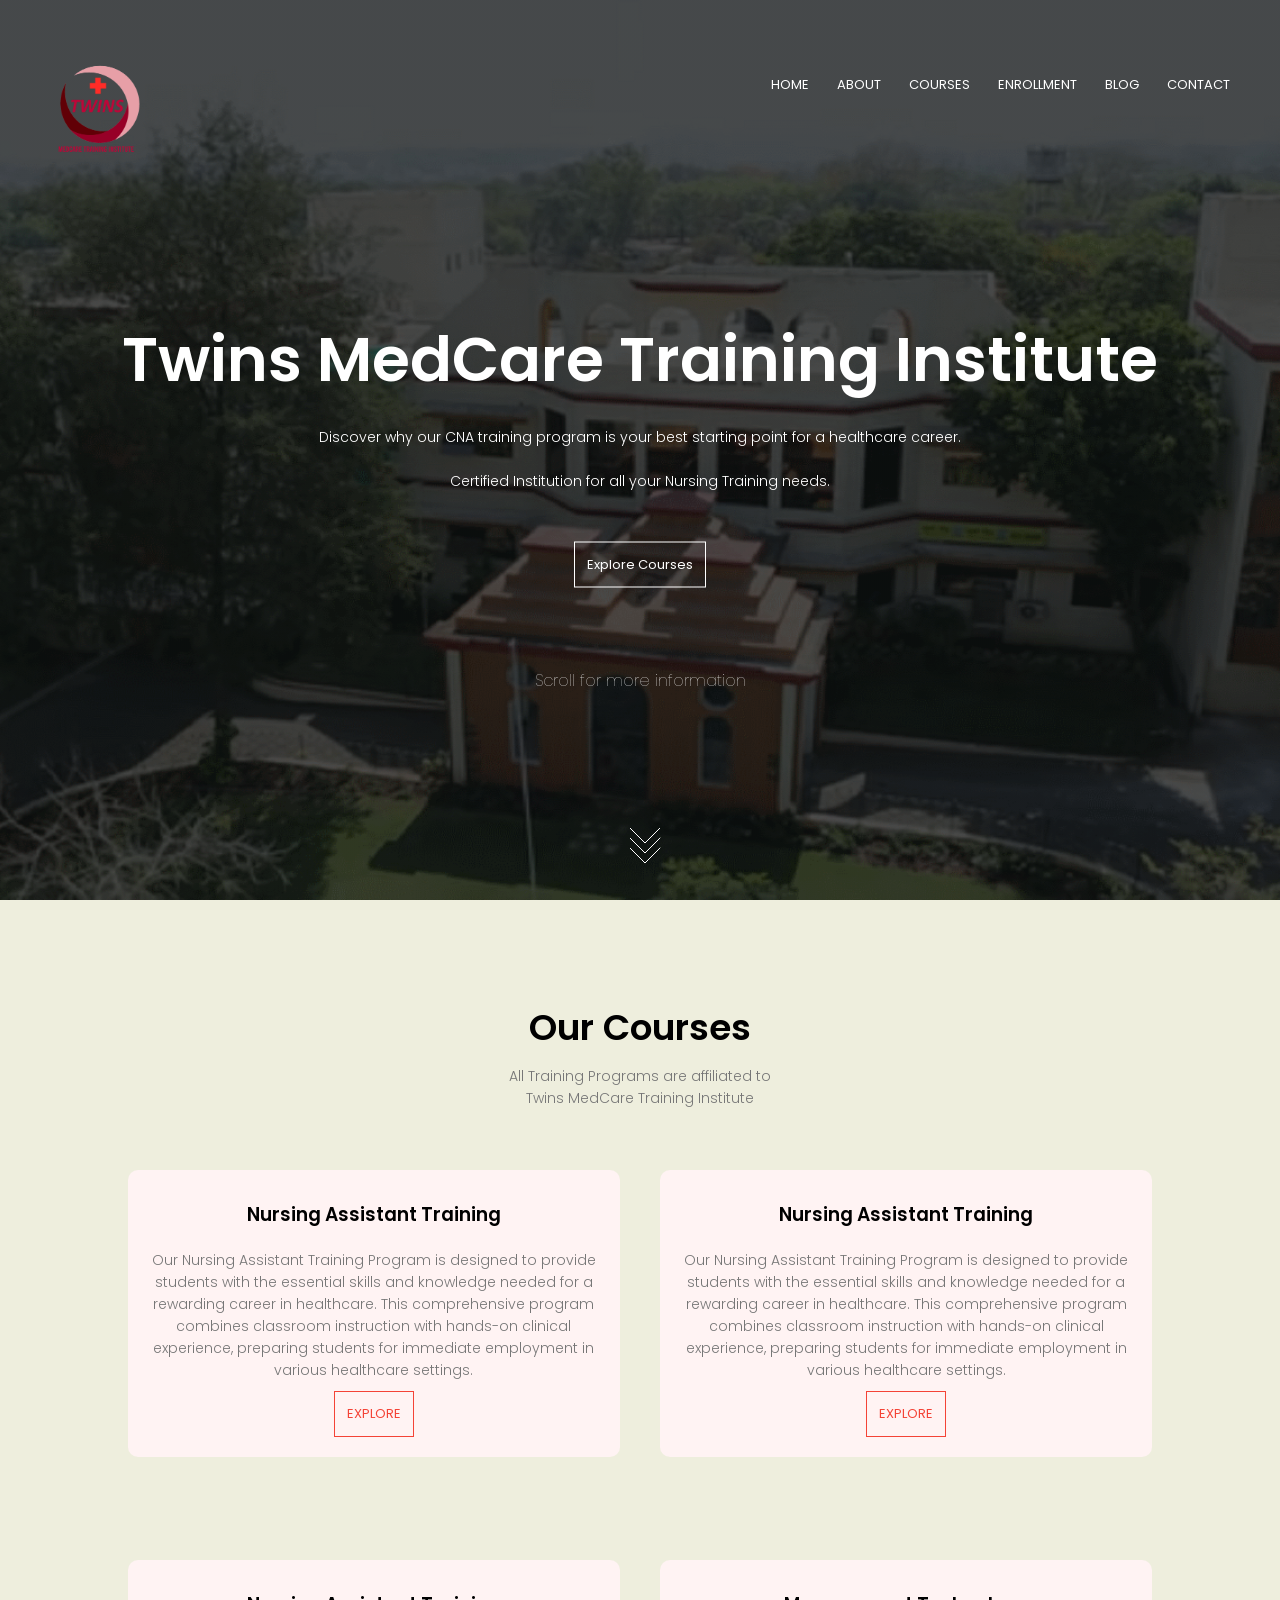
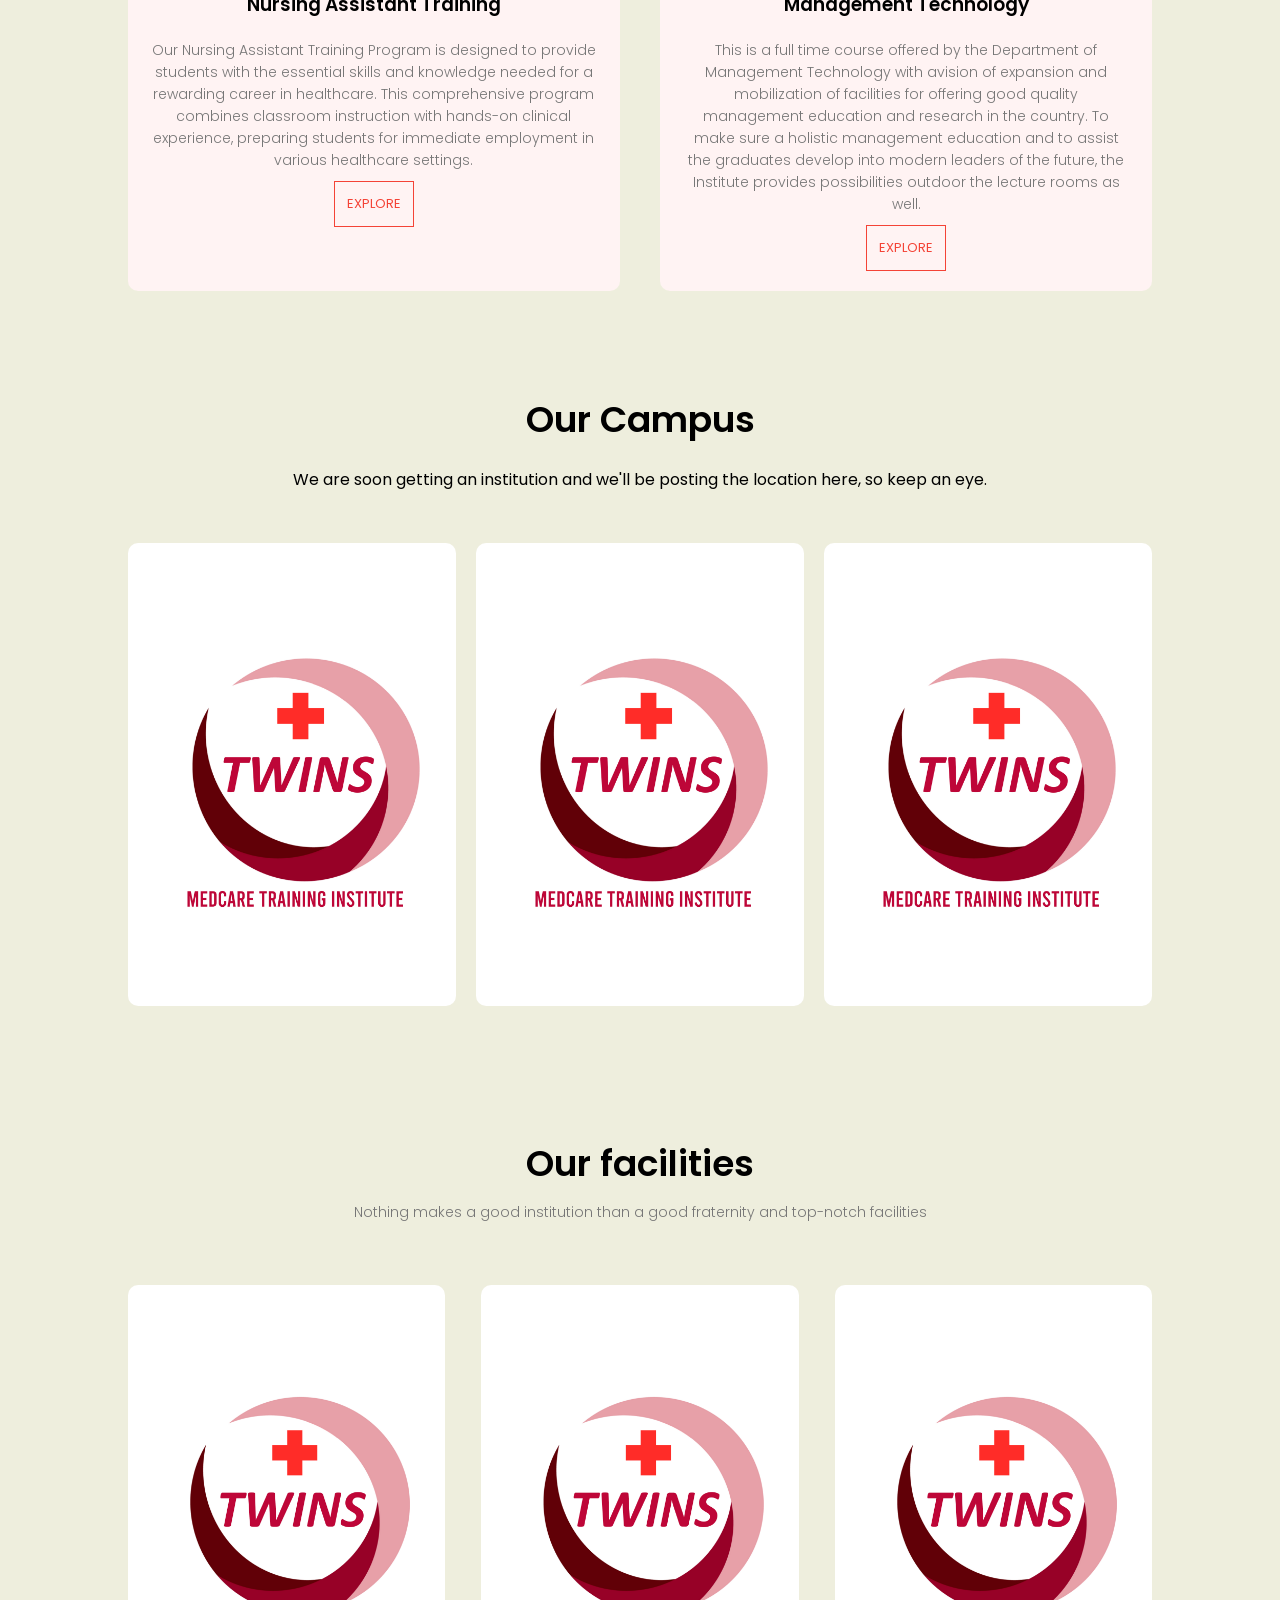
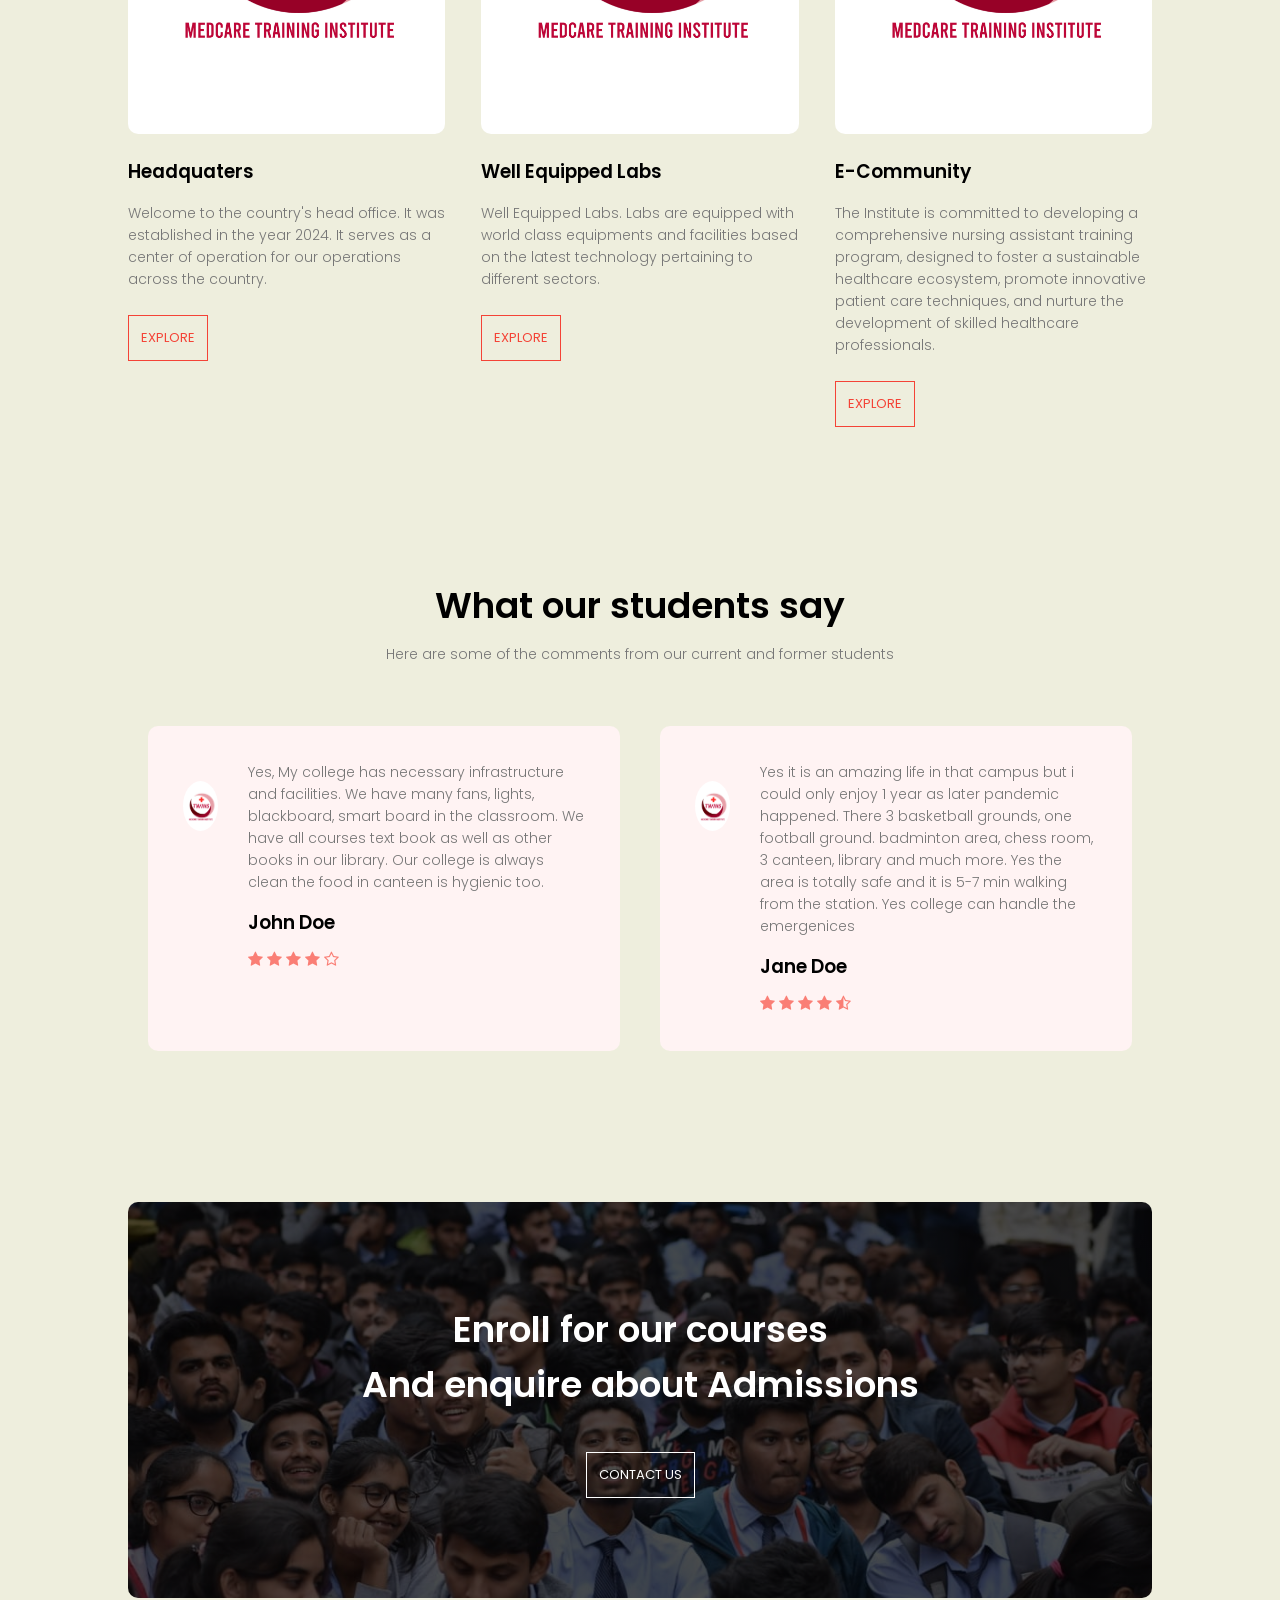
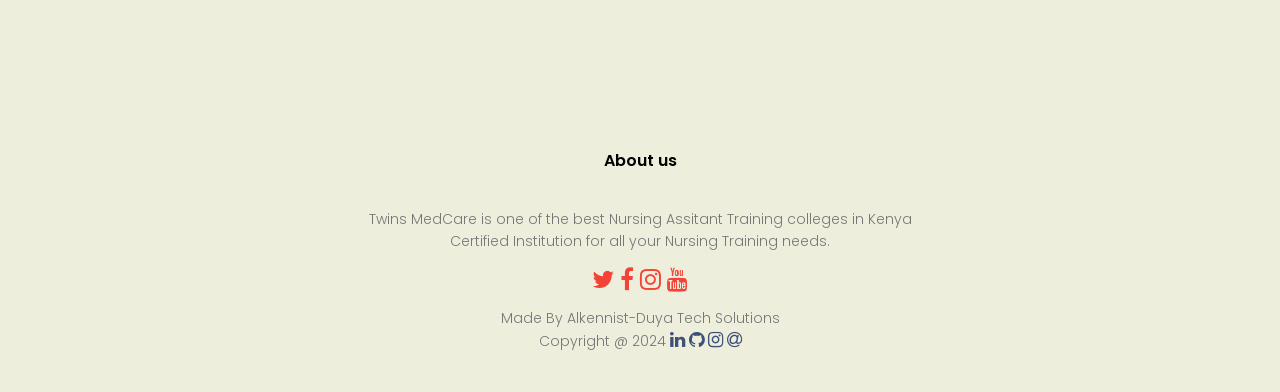
==== index.html @ ea379eeb "Update index.html" ====
<!DOCTYPE html>
<html>
    <head>
        <meta name="viewport" content="width=device-width, initial-scale=1.0">
        <title>TWINS MEDCARE TRAINING INSTITUTE</title>
        <link rel="icon" href="images/Twins png.png" type="image/png">
        <link rel="stylesheet" href="style.css">
        <link rel="preconnect" href="https://fonts.googleapis.com">
        <link rel="preconnect" href="https://fonts.gstatic.com" crossorigin>
        <link href="https://fonts.googleapis.com/css2?family=Poppins:wght@100;200;300;400;600;700&display=swap" rel="stylesheet">
        <link rel="stylesheet" href="https://stackpath.bootstrapcdn.com/font-awesome/4.7.0/css/font-awesome.min.css">
    </head>
    <body>
        <section class="header">
            <nav>
                <a href="index.html"><img src="images/Twins png.png" class="logo"></a>
                <div class="nav-links" id="navLinks">
                    <i class="fa fa-times" onclick="hideMenu()"></i>
                    <ul>
                        <li><a href="index.html">HOME</a></li>
                        <li><a href="about.html">ABOUT</a></li>
                        <li><a href="course.html">COURSES</a></li>
                         <li><a href="enrollment.html">ENROLLMENT</a></li>
                        <li><a href="blog.html">BLOG</a></li>
                        <li><a href="contact.html">CONTACT</a></li>
                    </ul>
                </div>
                <i class="fa fa-bars" onclick="showMenu()"></i>
            </nav>
            <div class="text-box">
              
                 <h1>Twins MedCare Training Institute</h1>
                <p>Discover why our CNA training program is your best starting point for a healthcare career. <br>
                
                <br> Certified Institution for all your Nursing Training needs.
                </p>
                <a href="course.html" class="hero-btn">Explore Courses</a> <br>
                <h3>Scroll for more information</h3>
            </div>
            <svg class="arrows">
                <path stroke-linecap="round" class="a1" d="M0 0 L15 15 L30 0"></path>
                <path stroke-linecap="round" class="a2" d="M0 10 L15 25 L30 10"></path>
                <path stroke-linecap="round" class="a3" d="M0 20 L15 35 L30 20"></path>
            </svg>
        </section>

<!-- ------- COURSE ------- -->

<section class="course">
    <h1>Our Courses</h1>
    <p>All Training Programs are affiliated to 
        <br>Twins MedCare Training Institute</p>

    <div class="row">
        <div class="course-col">
            <h3>Nursing Assistant Training</h3>
            <p>Our Nursing Assistant Training Program is designed to provide students with the essential skills and knowledge needed for a rewarding career in healthcare. This comprehensive program combines classroom instruction with hands-on clinical experience, preparing students for immediate employment in various healthcare settings.</p>
            <a href="ugcourses.html" class="hero-btn red-btn">EXPLORE</a>
        </div>
        <div class="course-col">
            <h3>Nursing Assistant Training</h3>
            <p>Our Nursing Assistant Training Program is designed to provide students with the essential skills and knowledge needed for a rewarding career in healthcare. This comprehensive program combines classroom instruction with hands-on clinical experience, preparing students for immediate employment in various healthcare settings.</p>
            <a href="http://www.rknec.edu/Admissions/AdmissionMTech.aspx#" class="hero-btn red-btn">EXPLORE</a>
        </div>
    </div>
    <div class="row">
        <div class="course-col">
            <h3>Nursing Assistant Training</h3>
            <p>Our Nursing Assistant Training Program is designed to provide students with the essential skills and knowledge needed for a rewarding career in healthcare. This comprehensive program combines classroom instruction with hands-on clinical experience, preparing students for immediate employment in various healthcare settings.</p>
            <a href="http://www.rknec.edu/R%20and%20D/PhD-Programme.aspx" class="hero-btn red-btn">EXPLORE</a>
        </div>        
        <div class="course-col">
            <h3>Management Technology</h3>
            <p>This is a full time course offered by the Department of Management Technology with avision of expansion and mobilization of facilities for offering good quality management education and research in the country.
                To make sure a holistic management education and to assist the graduates develop into modern leaders of the future, the Institute provides possibilities outdoor the lecture rooms as well.</p>
            <a href="http://www.rknec.edu/Admissions/AdmissionMBA.aspx" class="hero-btn red-btn">EXPLORE</a>
        </div>
    </div>
</section>


<!-- ------- CAMPUS ------- -->

<section class="campus">
    <h1>Our Campus</h1>
    <p></p>We are soon getting an institution and we'll be posting the location here, so keep an eye.
    <div class="row">
        <div class="campus-col">
            <img src="images/Twins jpeg.jpg">
            <div class="layer">
                <h3>Administration</h3>
            </div>
        </div>
        <div class="campus-col">
            <img src="images/Twins jpeg.jpg">
            <div class="layer">
                <h3>Library</h3>
            </div>
        </div>
        <div class="campus-col">
            <img src="images/Twins jpeg.jpg">
            <div class="layer">
                <h3>Laboratories</h3>
            </div>
        </div>
    </div>
</section>


<!-- -------FACILITIES------- -->

<section class="facilities">
    <h1>Our facilities</h1>
    <p>Nothing makes a good institution than a good fraternity and top-notch facilities</p>
    <div class="row">
        <div class="facilities-col">
            <img src="images/Twins jpeg.jpg" alt="">
            <h3>Headquaters</h3>
            <p>Welcome to the country's head office. It was established in 
                the year 2024. It serves as a center of operation for our operations across the country.</p>
                <br>
                <a class="hero-btn red-btn" href="#">EXPLORE</a>
        </div>
        <div class="facilities-col">
            <img src="images/Twins jpeg.jpg" alt="">
            <h3>Well Equipped Labs</h3>
            <p>Well Equipped Labs. Labs are equipped with world class equipments and facilities based on the latest technology pertaining to different sectors.</p>
            <br>
            <a class="hero-btn red-btn" href="#">EXPLORE</a>
        </div>
        <div class="facilities-col">            
            <img src="images/Twins jpeg.jpg" alt="">        
            <h3>E-Community</h3>
            <p>The Institute is committed to developing a comprehensive nursing assistant training program, designed to foster a sustainable healthcare ecosystem, promote innovative patient care techniques, and nurture the development of skilled healthcare professionals.</p>
                <br>
                <a class="hero-btn red-btn" href="http://www.rknec.edu/IncubationCell.aspx">EXPLORE</a>
            </div>
    </div>
</section>


<!-- -------Testimonials------- -->

<section class="testimonials">
    <h1>What our students say</h1>
    <p>Here are some of the comments from our current and former students</p>
    <div class="row">
        <div class="testimonials-col">
            <img src="images/Twins jpeg.jpg" alt="">
            <div>
                <p>
                    Yes, My college has necessary infrastructure and facilities. We have many fans, lights, blackboard, smart board in the classroom. We have all courses text book as well as other books in our library. Our college is always clean the food in canteen is hygienic too.
                </p>
                <h3>John Doe</h3>
                <i class="fa fa-star"></i>
                <i class="fa fa-star"></i>
                <i class="fa fa-star"></i>
                <i class="fa fa-star"></i>
                <i class="fa fa-star-o"></i>
            </div>
        </div>
        <div class="testimonials-col">
            <img src="images/Twins jpeg.jpg" alt="">
            <div>
                <p>
                    Yes it is an amazing life in that campus but i could only enjoy 1 year as later pandemic happened. There 3 basketball grounds, one football ground. badminton area, chess room, 3 canteen, library and much more. Yes the area is totally safe and it is 5-7 min walking from the station. Yes college can handle the emergenices
                </p>
                <h3>Jane Doe</h3>
                <i class="fa fa-star"></i>
                <i class="fa fa-star"></i>
                <i class="fa fa-star"></i>
                <i class="fa fa-star"></i>
                <i class="fa fa-star-half-o"></i>
            </div>
        </div>
    </div>
</section>

<!-- --------Call to Action -------  -->

<section class="cta">
    <h1>Enroll for our courses <br>And enquire about Admissions</h1>
    <a href="contact.html" class="hero-btn">CONTACT US</a>
</section>


<!-- ------- Footer -------  -->

<section class="footer">
    <h4>About us</h4>
    <p>
        Twins MedCare is one of the best Nursing Assitant Training colleges in Kenya<br> Certified Institution for all your Nursing Training needs.
    </p>
    <div class="icons">
        <a class="plain-link" href="https://twitter.com/RCOEM_Official"><i class="fa fa-twitter"></i></a>
        <a class="plain-link" href="https://www.facebook.com/Shri-Ramdeobaba-College-of-Engineering-and-Management-Nagpur-India-301344790226543/?skip_nax_wizard=true"><i class="fa fa-facebook"></i></a>
        <a class="plain-link" href="https://www.instagram.com/rcoem__official"><i class="fa fa-instagram"></i></a>
        <a class="plain-link" href="https://www.youtube.com/channel/UCufL_1MVGtcmLjm2rQFBY9g"><i class="fa fa-youtube"></i></a>
    </div>
    <p>
        Made By Alkennist-Duya Tech Solutions
        <br>
        Copyright @ 2024
            <a class="plain-link icons-blue" href="#"><i class="fa fa-linkedin"></i></a>
            <a class="plain-link icons-blue" href="#"><i class="fa fa-github"></i></a>
            <a class="plain-link icons-blue" href="#"><i class="fa fa-instagram"></i></a>
            <a class="plain-link icons-blue" href="#"><i class="fa fa-at"></i></a>
    </p>
</section>

<!-- -------------JavaScript for toggle menu------------ -->
        <script>
            var navLinks = document.getElementById("navLinks");
            function showMenu(){
                navLinks.style.right = "0";
            }
            function hideMenu(){
                navLinks.style.right = "-200px";
            }
        </script>

    </body>
</html>
---- style.css ----
* {
  margin: 0;
  padding: 0;
  font-family: "Poppins", sans-serif;
  scroll-behavior: smooth;
}

body {
  background-color: #eed;
}

::-webkit-scrollbar {
  width: 5px;
}

::-webkit-scrollbar-track {
  background: #f1f1f1;
}

::-webkit-scrollbar-thumb {
  background: #888;
}

::-webkit-scrollbar-thumb:hover {
  background: #555;
}

.header {
  min-height: 100vh;
  width: 100%;
  background-image: linear-gradient(rgba(4, 9, 10, 0.7), rgba(4, 9, 10, 0.7)),
    url(images/banner2.png);
  background-position: center;
  background-size: cover;
  position: relative;
}

nav {
  display: flex;
  padding: 2% 3%;
  justify-content: space-between;
  align-items: center;
}

nav img {
  height: 120px;
}

.nav-links {
  margin-top: -50px;
  flex: 1;
  text-align: right;
}

.nav-links ul li {
  list-style: none;
  display: inline-block;
  padding: 8px 12px;
  position: relative;
}

.nav-links ul li a {
  color: white;
  text-decoration: none;
  font-size: 13px;
}

.nav-links ul li ::after {
  content: "";
  width: 0%;
  height: 2px;
  background: #f44336;
  display: block;
  margin: auto;
  transition: 0.3s;
}

.nav-links ul li :hover::after {
  width: 100%;
}

.logo {
  height: 160px;
}

.text-box {
  width: 90%;
  color: white;
  position: absolute;
  top: 50%;
  left: 50%;
  transform: translate(-50%, -50%);
  text-align: center;
}

.text-box h1 {
  font-size: 62px;
}
.text-box p {
  margin: 10px 0 40px;
  font-size: 14px;
  color: white;
}

.plain-link {
  text-decoration: none;
  color: inherit;
  cursor: pointer;
}

.hero-btn {
  display: inline-block;
  text-decoration: none;
  color: white;
  border: 1px solid white;
  padding: 12px;
  font-size: 13px;
  background: transparent;
  position: relative;
  cursor: pointer;
}

.hero-btn:hover {
  border: 1px solid #f44336;
  background: #f44336;
  transition: 0.5s;
}

nav .fa {
  display: none;
}

.header h3 {
  color: white;
  position: absolute;
  transform: translate(-50%);
  margin-top: 80px;
  left: 50%;
  font-weight: 100;
  font-size: 16px;
}

.arrows {
  width: 60px;
  height: 72px;
  position: absolute;
  left: 50%;
  margin-left: -10px;
  bottom: 0px;
  z-index: 3;
}

.arrows path {
  stroke: white;
  fill: transparent;
  stroke-width: 1px;
  animation: arrow 2s infinite;
  -webkit-animation: arrow 2s infinite;
}

@keyframes arrow {
  0% {
    opacity: 0;
  }
  40% {
    opacity: 1;
  }
  80% {
    opacity: 0;
  }
  100% {
    opacity: 0;
  }
}

@-webkit-keyframes arrow {
  0% {
    opacity: 0;
  }
  40% {
    opacity: 1;
  }
  80% {
    opacity: 0;
  }
  100% {
    opacity: 0;
  }
}

.arrows path.a1 {
  animation-delay: -1s;
  -webkit-animation-delay: -1s;
}

.arrows path.a2 {
  animation-delay: -0.5s;
  -webkit-animation-delay: -0.5s;
}

.arrows path.a3 {
  animation-delay: 0s;
  -webkit-animation-delay: 0s;
}

@media (max-width: 700px) {
  nav img {
    height: 70px;
    padding: 20px;
  }
  .text-box h1 {
    font-size: 20px;
  }
  .nav-links ul li {
    display: block;
  }
  .nav-links {
    margin-top: 0px;
    position: fixed;
    background: #f44336;
    height: 100vh;
    width: 200px;
    top: 0;
    right: -200px;
    text-align: left;
    z-index: 2;
    transition: 0.5s;
  }
  nav .fa {
    display: block;
    color: #fff;
    margin: 10px;
    font-size: 22px;
    cursor: pointer;
    padding: 10px;
  }
  .nav-links ul {
    padding: 30px;
  }

  .arrows {
    /* width: 40px;
    height: 28px; */
    bottom: 50px;
    opacity: 0.8;
  }

  .arrows path {
    stroke: #aaa;
  }

  .header h3 {
    display: none;
  }
  ::-webkit-scrollbar {
    display: none;
  }
}

/* -------COURSE------- */

.course {
  width: 80%;
  margin: auto;
  text-align: center;
  padding-top: 100px;
}
h1 {
  font-size: 36px;
  font-weight: 600;
}
p {
  color: #777;
  font-size: 14px;
  font-weight: 300;
  line-height: 22px;
  padding: 10px;
}

.row {
  margin-top: 5%;
  display: flex;
  justify-content: space-between;
}

.course-col {
  flex-basis: 48%;
  background: #fff3f3;
  border-radius: 10px;
  margin-bottom: 5%;
  padding: 20px 12px;
  box-sizing: border-box;
  transition: 0.2s;
}
h3 {
  text-align: center;
  font-weight: 600;
  margin: 10px 0;
}
.course-col:hover {
  box-shadow: 0 0 20px 0px rgba(0, 0, 0, 0.2);
}

@media (max-width: 1000px) {
  .row {
    flex-direction: column;
  }
}

/* ------- campus ------- */

.campus {
  width: 80%;
  margin: auto;
  text-align: center;
  padding-top: 50px;
}

.campus-col {
  flex-basis: 32%;
  border-radius: 10px;
  margin-bottom: 30px;
  position: relative;
  overflow: hidden;
}

.campus-col img {
  width: 100%;
  display: block;
}

.layer {
  background: transparent;
  height: 100%;
  width: 100%;
  position: absolute;
  top: 0;
  left: 0;
  transition: 0.2s;
}

.layer:hover {
  background: rgba(226, 0, 0, 0.7);
}

.layer h3 {
  width: 100%;
  font-weight: 500;
  color: white;
  font-size: 26px;
  bottom: 0;
  left: 50%;
  transform: translateX(-50%);
  position: absolute;
  opacity: 0;
  transition: 0.2s;
}

.layer:hover h3 {
  bottom: 49%;
  opacity: 1;
}

/* --------facilities-------- */

.facilities {
  width: 80%;
  margin: auto;
  text-align: center;
  padding-top: 100px;
}

.facilities-col {
  flex-basis: 31%;
  border-radius: 10px;
  margin-bottom: 5%;
  text-align: left;
}

.facilities-col img {
  max-width: 100%;
  min-height: 40%;
  border-radius: 10px;
}

.facilities-col p {
  padding: 0;
}

.facilities-col h3 {
  margin-top: 16px;
  margin-bottom: 16px;
  text-align: left;
}

/* --------- Testimonials ------- */

.testimonials {
  width: 80%;
  margin: auto;
  padding-top: 100px;
  text-align: center;
}

.testimonials-col {
  margin: 0px 20px;
  flex-basis: 44%;
  border-radius: 10px;
  margin-bottom: 5%;
  text-align: left;
  background: #fff3f3;
  padding: 35px;
  padding-left: 30px;
  cursor: pointer;
  display: flex;
  transition: 0.5s;
}

.testimonials-col img {
  margin-top: 20px;
  height: 50px;
  margin-left: 5px;
  margin-right: 30px;
  border-radius: 50%;
}

.testimonials-col:hover {
  box-shadow: 0 0 20px 0px rgba(0, 0, 0, 0.2);
}

.testimonials-col p {
  padding: 0;
}

.testimonials-col h3 {
  margin-top: 15px;
  text-align: left;
}

.testimonials-col .fa {
  color: #fa7e75;
}

@media (max-width: 700px) {
  .testimonials-col img {
    margin-left: 0px;
    margin-right: 15px;
  }
}

/* ------- Call to action ------- */

.cta {
  margin: 100px auto;
  width: 80%;
  background-image: linear-gradient(rgba(0, 0, 0, 0.7), rgba(0, 0, 0, 0.7)),
    url(images/students.jpg);
  background-position: center;
  background-size: cover;
  border-radius: 10px;
  text-align: center;
  padding: 100px 0;
}

.cta h1 {
  color: white;
  margin-bottom: 40px;
  padding: 0;
}

@media (max-width: 700) {
  .cta h1 {
    font-size: 24px;
  }
}

/* --------footer-------- */

.footer {
  width: 100%;
  text-align: center;
  padding: 30px 0;
}

.footer h4 {
  margin-bottom: 25px;
  margin-top: 20px;
  font-weight: 600;
}

.icons {
  color: #f44336;
  margin: 0 13px;
  cursor: pointer;
  /* padding: 18px 0; */
  font-size: 24px;
}

.icons-blue {
  color: #3f5177;
  cursor: pointer;
  font-size: 18px;
}

/* ------------Sub header---------- */

.sub-header {
  height: 50vh;
  width: 100%;
  background-position: center;
  background-size: cover;
  text-align: center;
  color: white;
}

.sub-header-image-1 {
  background-image: linear-gradient(rgba(4, 9, 30, 0.7), rgba(4, 9, 30, 0.7)),
    url(images/banner.png);
}

.sub-header-image-2 {
  background-image: linear-gradient(rgba(4, 9, 30, 0.7), rgba(4, 9, 30, 0.7)),
    url(images/students.jpg);
}

.sub-header-image-3 {
  background-image: linear-gradient(rgba(4, 9, 30, 0.7), rgba(4, 9, 30, 0.7)),
    url(images/background2.png);
}

.sub-header-image-4 {
  background-image: linear-gradient(rgba(4, 9, 30, 0.7), rgba(4, 9, 30, 0.7)),
    url(images/OAT.jpg);
}

.sub-header h1 {
  margin-top: 100px;
}

.about-us {
  width: 80%;
  margin: auto;
  padding-top: 80px;
  padding-bottom: 50px;
}

.about-col {
  flex-basis: 48%;
  padding: 30px 2px;
  transition: 0.2s;
}

.about-col img {
  width: 100%;
  border-radius: 10px;
  box-shadow: 0 0 20px 0px rgba(0, 0, 0, 0.2);
}

.about-col h1 {
  padding-top: 0;
}

.about-col p {
  padding: 15px 0 25px;
}

.red-btn {
  border: 1px solid #f44336;
  background: transparent;
  color: #f44336;
}

.red-btn:hover {
  color: white;
}

/* ------- Blog -------   */

.blog-content {
  width: 80%;
  margin: auto;
  padding: 60px 0;
}

.blog-left {
  flex-basis: 100%;
}

.blog-left img {
  width: 100%;
}

.blog-left h2 {
  color: #222;
  font-size: 40px;
  font-weight: 600;
  margin: 30px;
}

@media (max-width: 700px) {
  .blog-left h2 {
    font-size: 20px;
  }

  .sub-header h1 {
    font-size: 26px;
  }
}

.comment-box {
  border: 1px solid #ccc;
  border-radius: 10px;
  margin: 50px 0;
  padding: 10px 20px;
  box-shadow: 0 0 20px 0px rgba(0, 0, 0, 0.2);
}

.comment-box h3 {
  text-align: left;
  padding: 20px;
  padding-left: 0px;
}

.comment-form input,
.comment-form textarea {
  width: 100%;
  padding: 10px;
  margin: 15px 0;
  box-sizing: border-box;
  border: 1px solid #ccc;
  border-radius: 10px;
  outline: none;
  background: #f0f0f0;
}

.comment-form button {
  border-radius: 10px;
  margin: 10px 0;
}

/* --------Contact us-------- */

.location {
  width: 80%;
  margin: auto;
  padding: 60px 0;
}

.location h1 {
  text-align: center;
  padding: 20px;
}

.map {
  box-shadow: 0 0 20px 0px rgba(0, 0, 0, 0.2);
}

.location iframe {
  width: 100%;
  margin-bottom: -10px;
}

.contact-us {
  width: 80%;
  margin: auto;
}

.contact-col {
  flex-basis: 48%;
  margin-bottom: 30px;
}

.contact-col div {
  display: flex;
  align-items: center;
  margin-bottom: 40px;
}

.contact-col div .fa {
  font-size: 28px;
  color: #f44336;
  margin: 10px;
  margin-right: 30px;
}

.contact-col div p {
  padding: 0;
}

.contact-col div h5 {
  font-size: 20px;
  margin-bottom: 5px;
  color: #555;
  font-weight: 400;
}

.contact-col h1 {
  text-align: center;
  padding: 20px;
}

.contact-col form input,
.contact-col form textarea {
  width: 100%;
  padding: 15px;
  margin-bottom: 17px;
  outline: none;
  border: 1px solid #ccc;
  box-sizing: border-box;
  border-radius: 10px;
}

.contact-col form textarea {
  resize: none;
}

.submit-btn {
  width: 100%;
  border-radius: 10px;
}

@media (max-width: 700px) {
  .contact-col div h5 {
    font-size: 15px;
  }
}

#status {
  justify-content: center;
  width: 90%;
  max-width: 600px;
  text-align: center;
  padding: 10px;
  margin: 20px auto;
  border-radius: 10px;
}

#status.success {
  background-color: rgb(142, 252, 98);
  animation: status 4s ease forwards;
}

#status.failure {
  background-color: rgb(245, 60, 60);
  color: #fff;
  animation: status 4s ease forwards;
}

@keyframes status {
  0% {
    opacity: 1;
    pointer-events: all;
  }
  90% {
    opacity: 1;
    pointer-events: all;
  }
  100% {
    opacity: 0;
    pointer-events: none;
  }
}
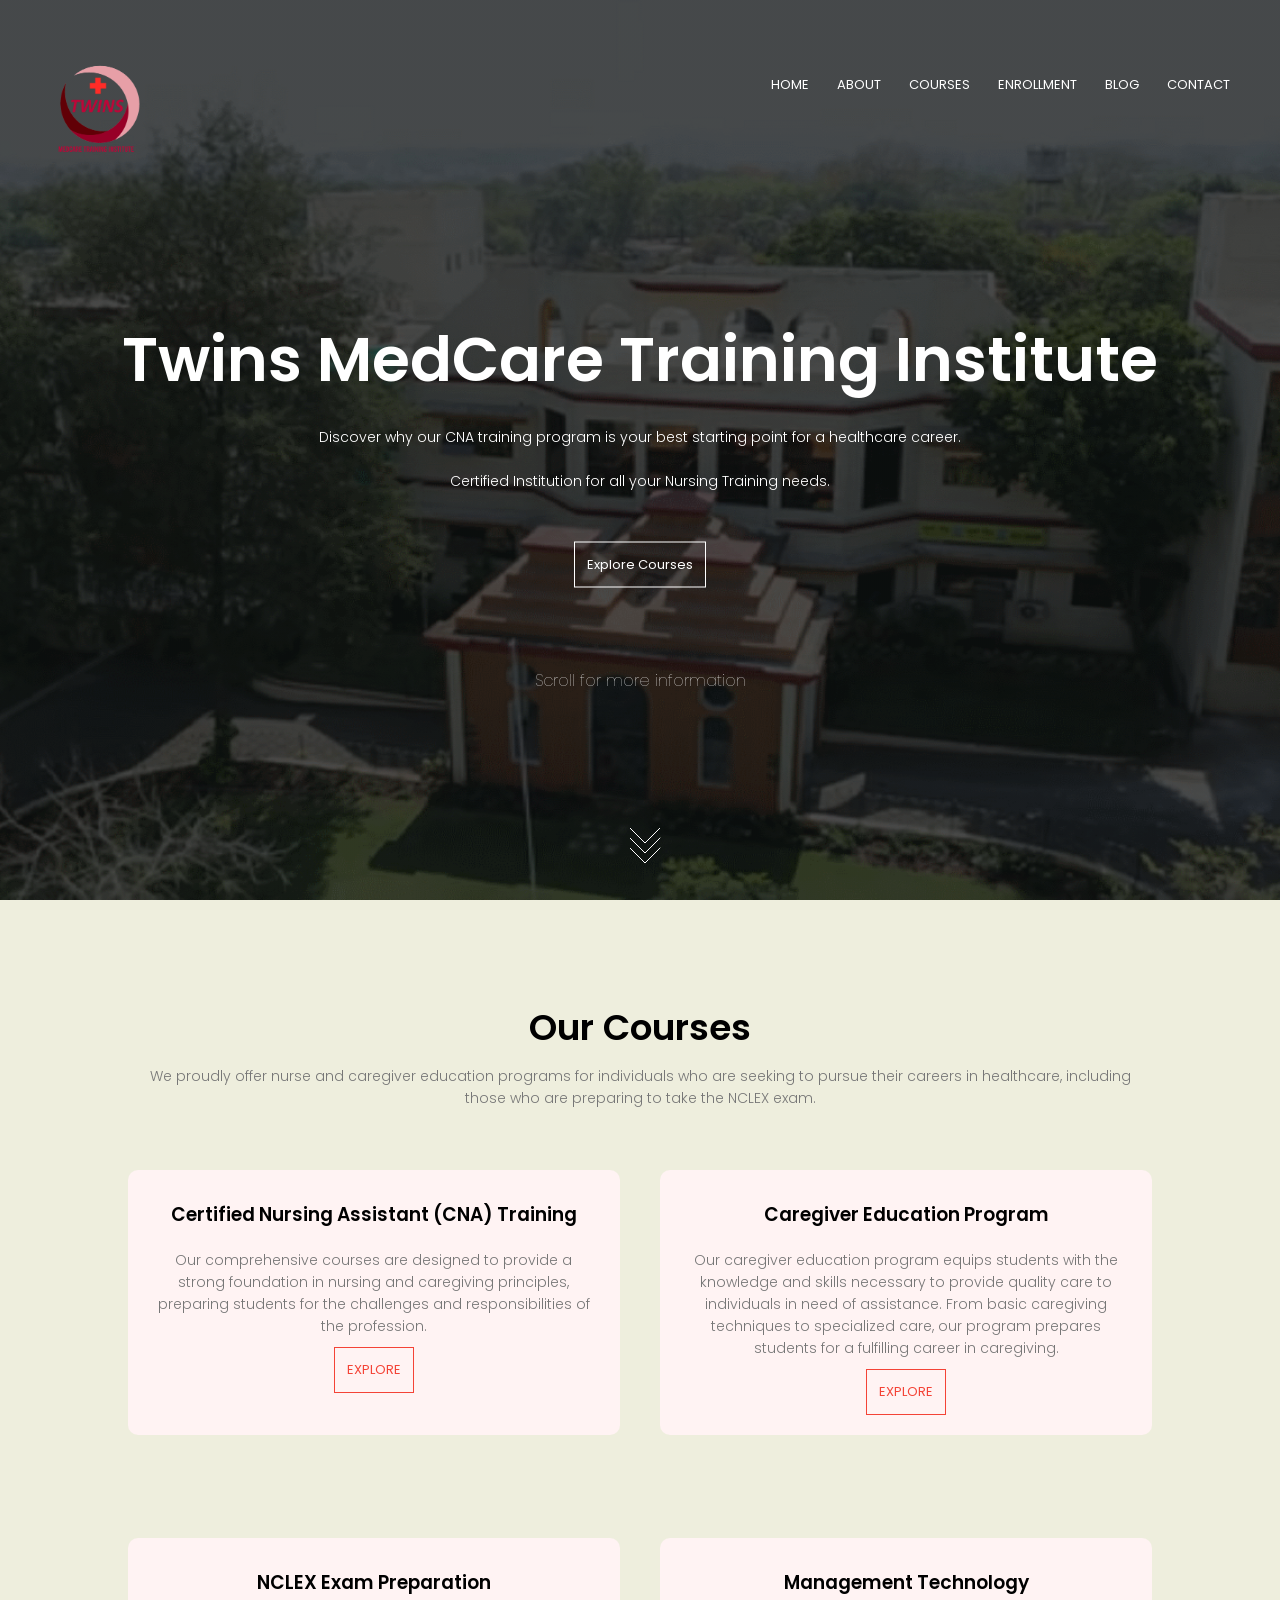
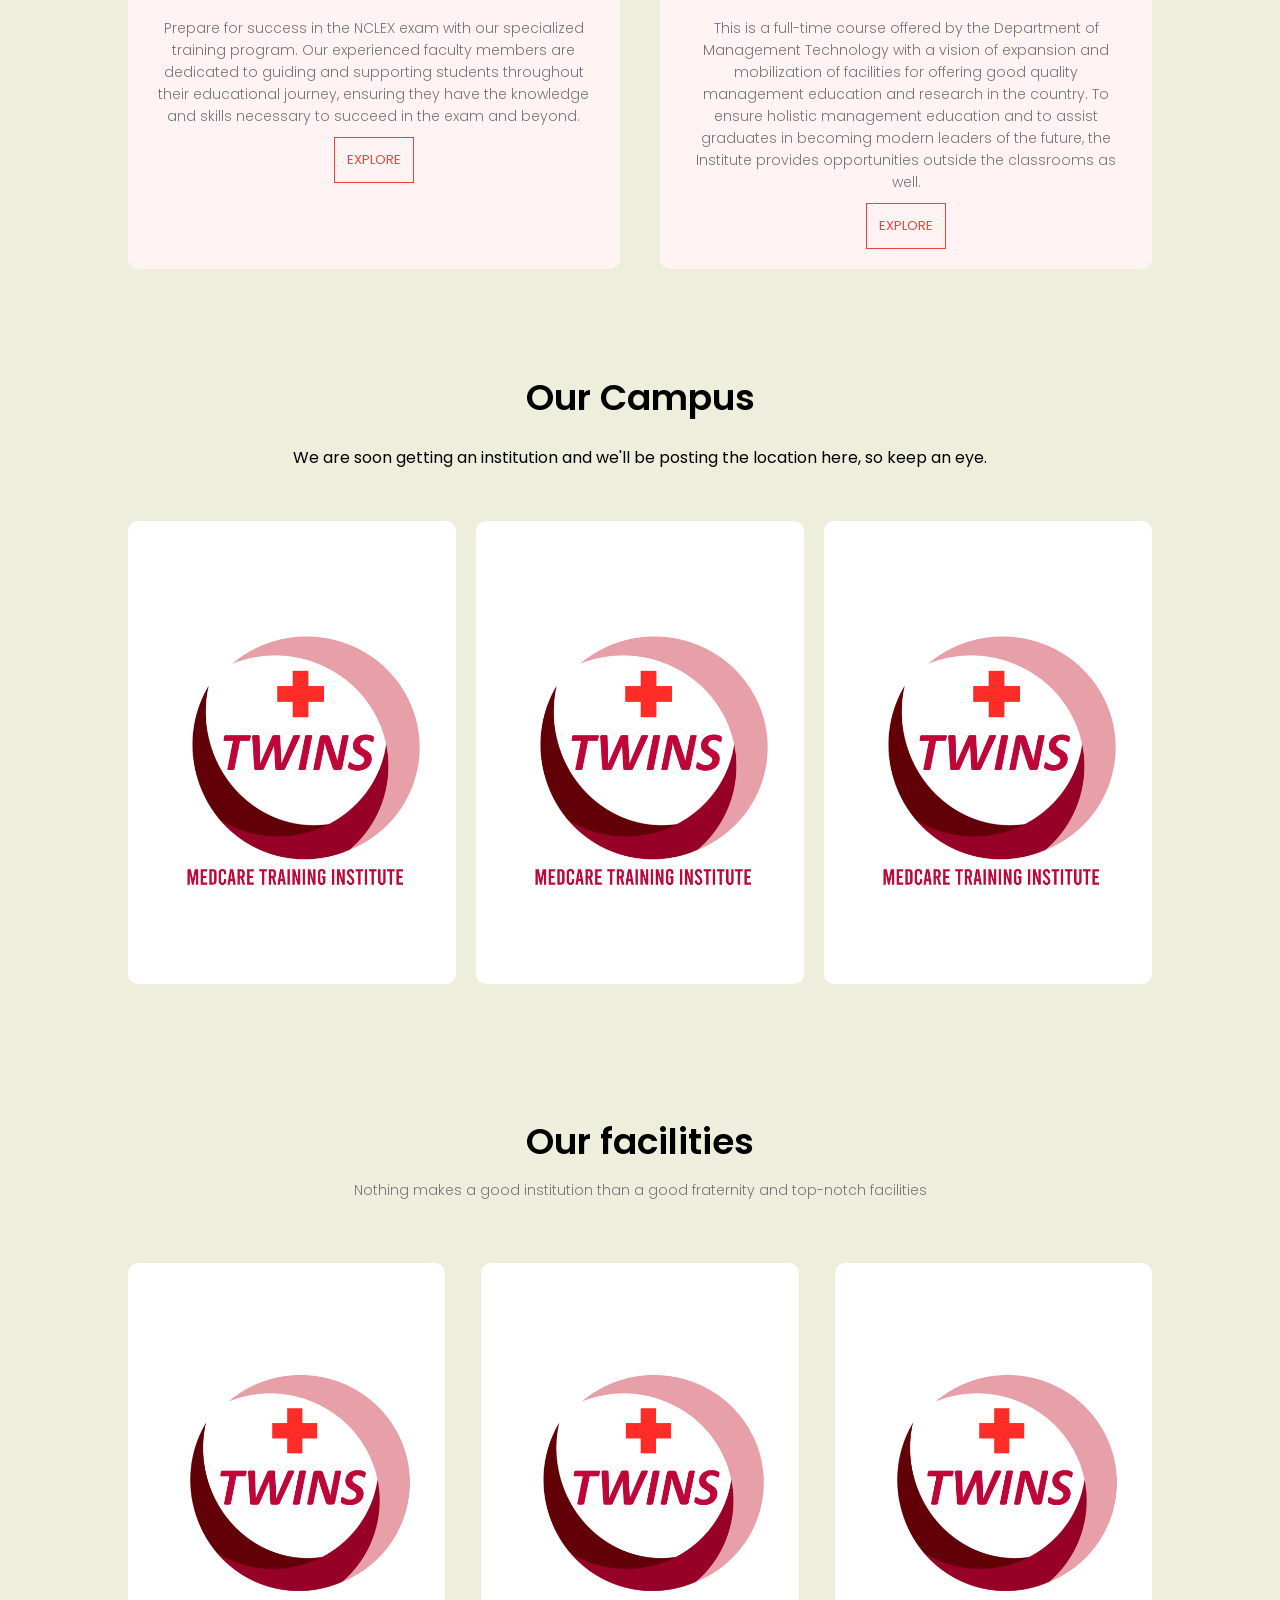
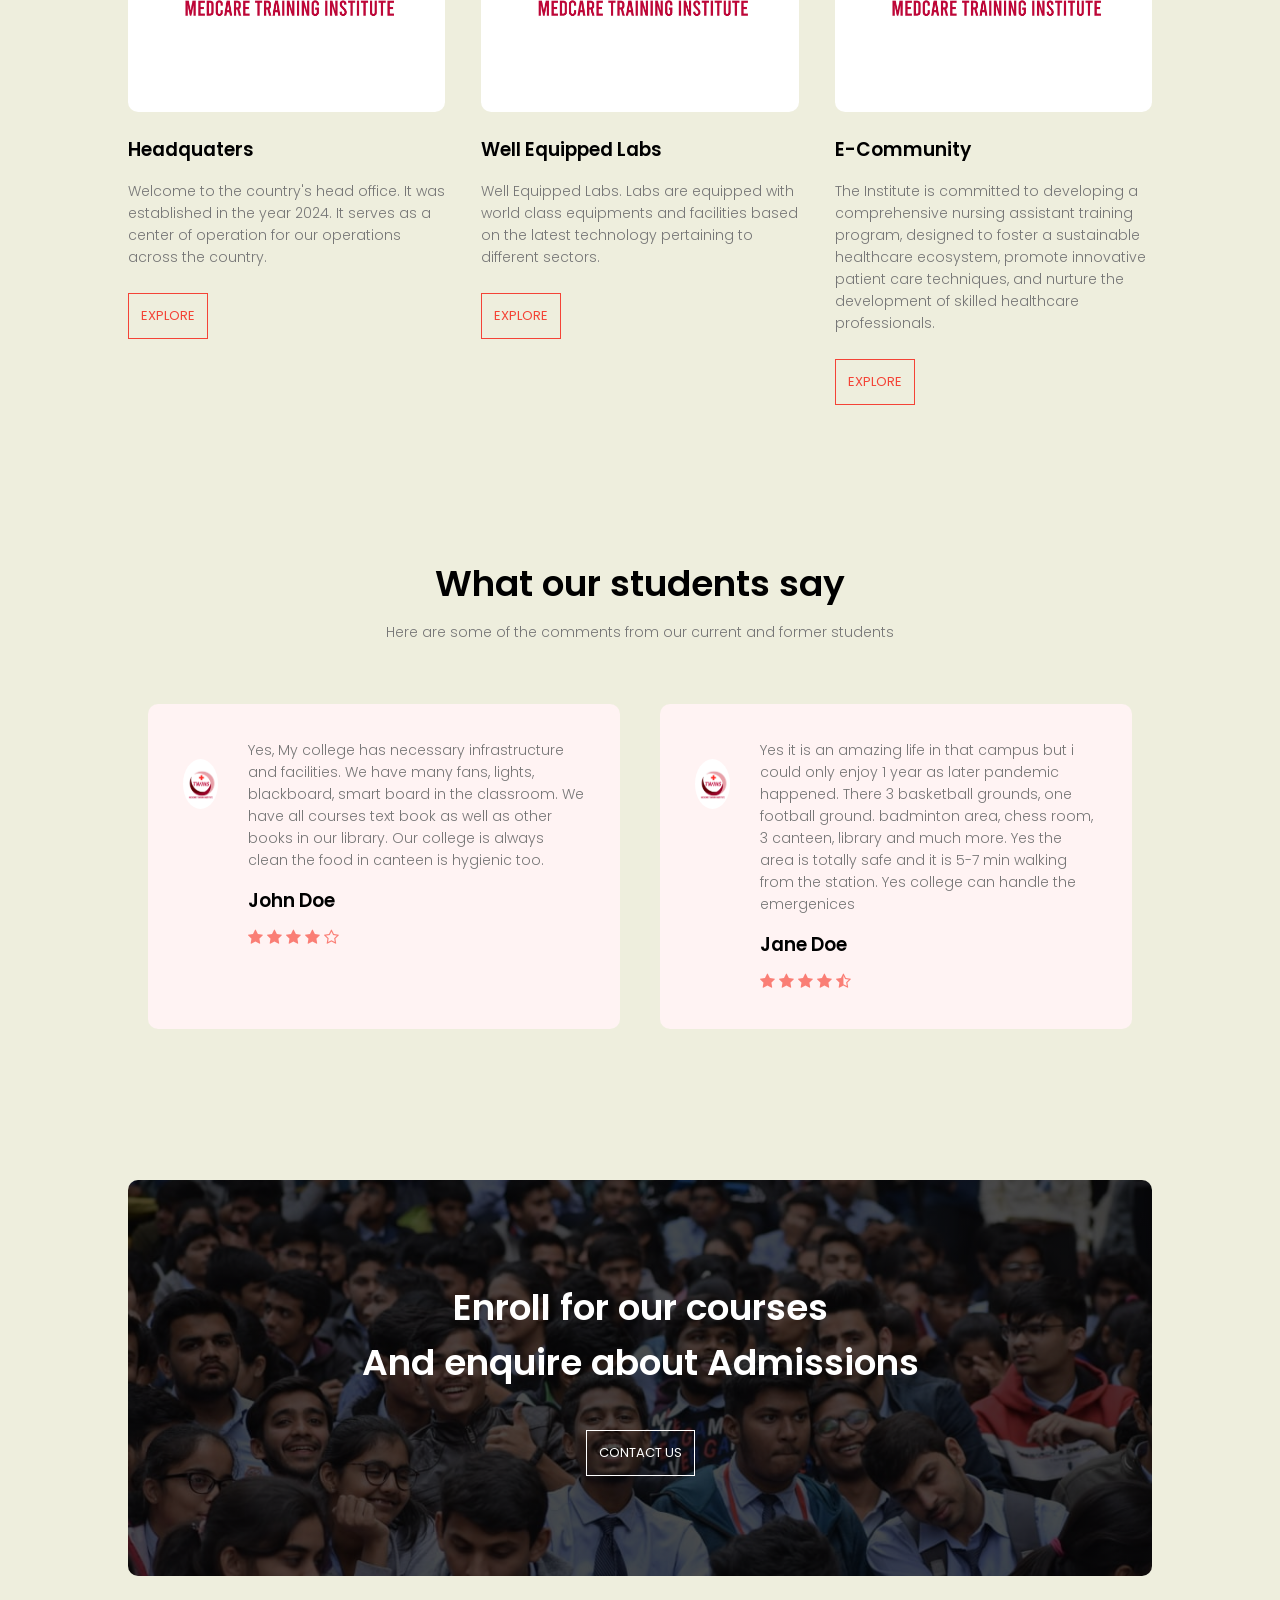
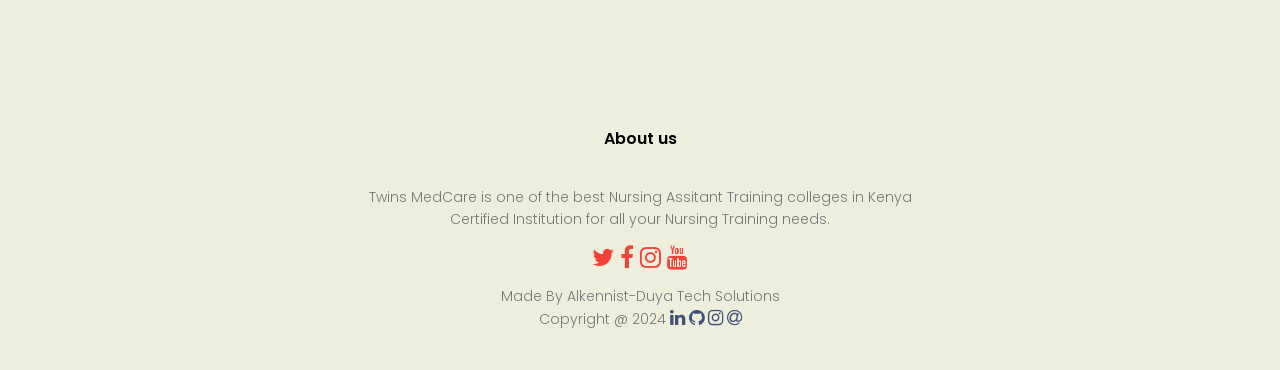
==== commit 104907ab: "Update index.html" ====
--- a/index.html
+++ b/index.html
@@ -46,37 +46,38 @@
 
 <!-- ------- COURSE ------- -->
 
+
 <section class="course">
     <h1>Our Courses</h1>
-    <p>All Training Programs are affiliated to 
-        <br>Twins MedCare Training Institute</p>
-
-    <div class="row">
-        <div class="course-col">
-            <h3>Nursing Assistant Training</h3>
-            <p>Our Nursing Assistant Training Program is designed to provide students with the essential skills and knowledge needed for a rewarding career in healthcare. This comprehensive program combines classroom instruction with hands-on clinical experience, preparing students for immediate employment in various healthcare settings.</p>
-            <a href="ugcourses.html" class="hero-btn red-btn">EXPLORE</a>
-        </div>
-        <div class="course-col">
-            <h3>Nursing Assistant Training</h3>
-            <p>Our Nursing Assistant Training Program is designed to provide students with the essential skills and knowledge needed for a rewarding career in healthcare. This comprehensive program combines classroom instruction with hands-on clinical experience, preparing students for immediate employment in various healthcare settings.</p>
-            <a href="http://www.rknec.edu/Admissions/AdmissionMTech.aspx#" class="hero-btn red-btn">EXPLORE</a>
-        </div>
-    </div>
-    <div class="row">
-        <div class="course-col">
-            <h3>Nursing Assistant Training</h3>
-            <p>Our Nursing Assistant Training Program is designed to provide students with the essential skills and knowledge needed for a rewarding career in healthcare. This comprehensive program combines classroom instruction with hands-on clinical experience, preparing students for immediate employment in various healthcare settings.</p>
-            <a href="http://www.rknec.edu/R%20and%20D/PhD-Programme.aspx" class="hero-btn red-btn">EXPLORE</a>
+    <p>We proudly offer nurse and caregiver education programs for individuals who are seeking to pursue their careers in healthcare, including those who are preparing to take the NCLEX exam.</p>
+
+    <div class="row">
+        <div class="course-col">
+            <h3>Certified Nursing Assistant (CNA) Training</h3>
+            <p>Our comprehensive courses are designed to provide a strong foundation in nursing and caregiving principles, preparing students for the challenges and responsibilities of the profession.</p>
+            <a href="#" class="hero-btn red-btn">EXPLORE</a>
+        </div>
+        <div class="course-col">
+            <h3>Caregiver Education Program</h3>
+            <p>Our caregiver education program equips students with the knowledge and skills necessary to provide quality care to individuals in need of assistance. From basic caregiving techniques to specialized care, our program prepares students for a fulfilling career in caregiving.</p>
+            <a href="#" class="hero-btn red-btn">EXPLORE</a>
+        </div>
+    </div>
+    <div class="row">
+        <div class="course-col">
+            <h3>NCLEX Exam Preparation</h3>
+            <p>Prepare for success in the NCLEX exam with our specialized training program. Our experienced faculty members are dedicated to guiding and supporting students throughout their educational journey, ensuring they have the knowledge and skills necessary to succeed in the exam and beyond.</p>
+            <a href="#" class="hero-btn red-btn">EXPLORE</a>
         </div>        
         <div class="course-col">
             <h3>Management Technology</h3>
-            <p>This is a full time course offered by the Department of Management Technology with avision of expansion and mobilization of facilities for offering good quality management education and research in the country.
-                To make sure a holistic management education and to assist the graduates develop into modern leaders of the future, the Institute provides possibilities outdoor the lecture rooms as well.</p>
-            <a href="http://www.rknec.edu/Admissions/AdmissionMBA.aspx" class="hero-btn red-btn">EXPLORE</a>
-        </div>
-    </div>
-</section>
+            <p>This is a full-time course offered by the Department of Management Technology with a vision of expansion and mobilization of facilities for offering good quality management education and research in the country.
+                To ensure holistic management education and to assist graduates in becoming modern leaders of the future, the Institute provides opportunities outside the classrooms as well.</p>
+            <a href="#" class="hero-btn red-btn">EXPLORE</a>
+        </div>
+    </div>
+</section>
+
 
 
 <!-- ------- CAMPUS ------- -->
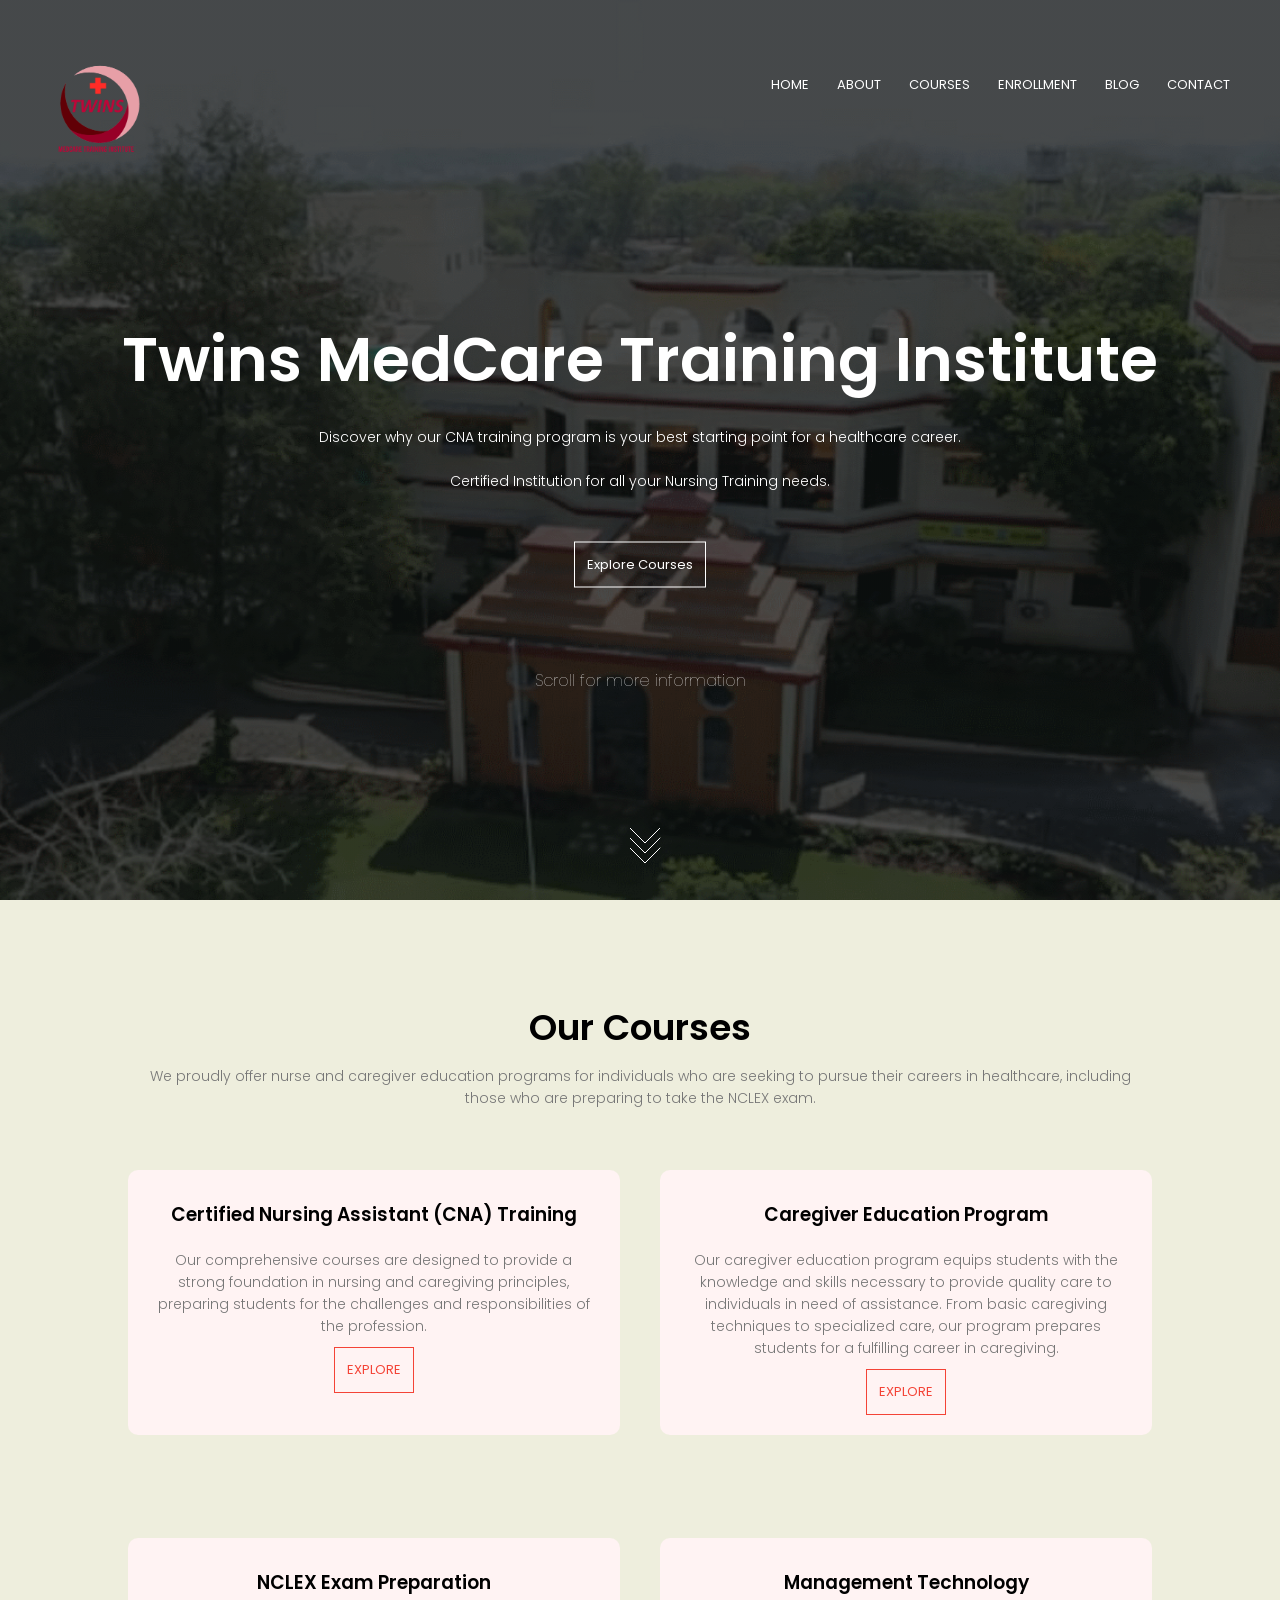
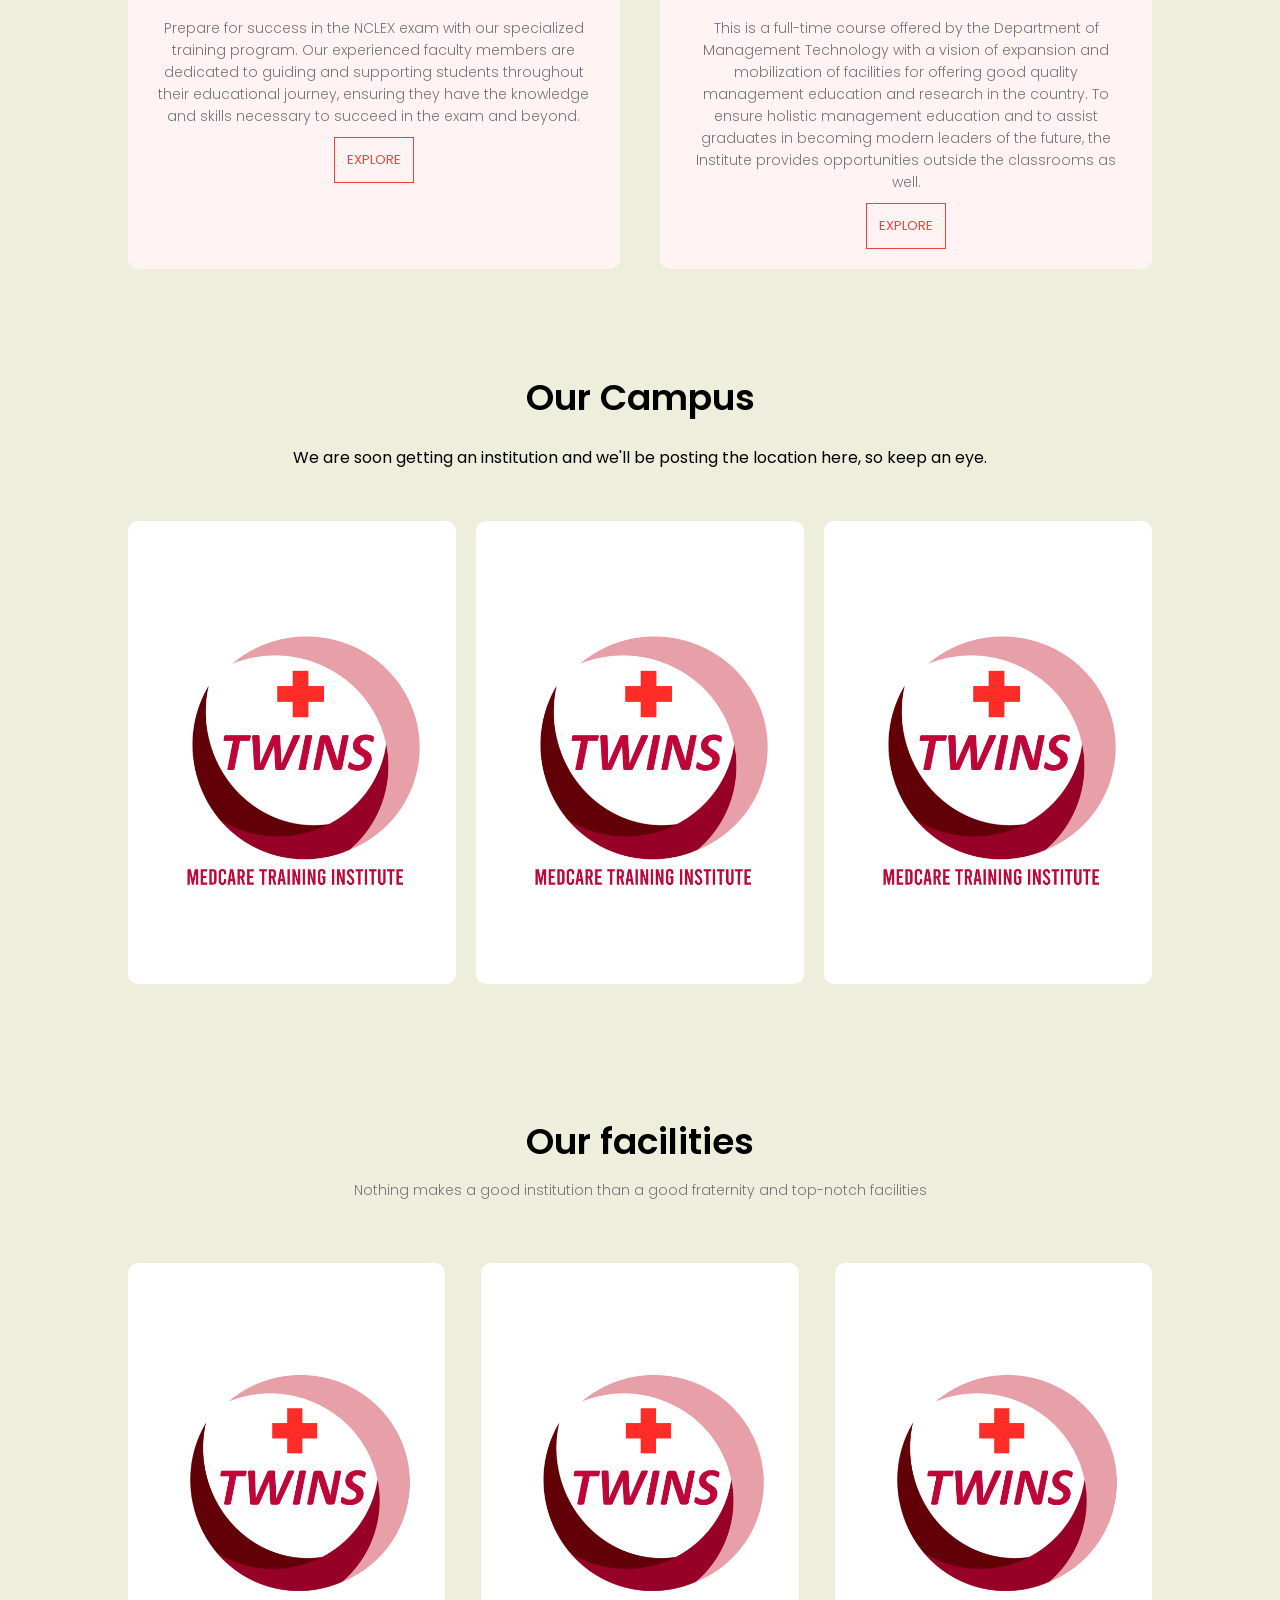
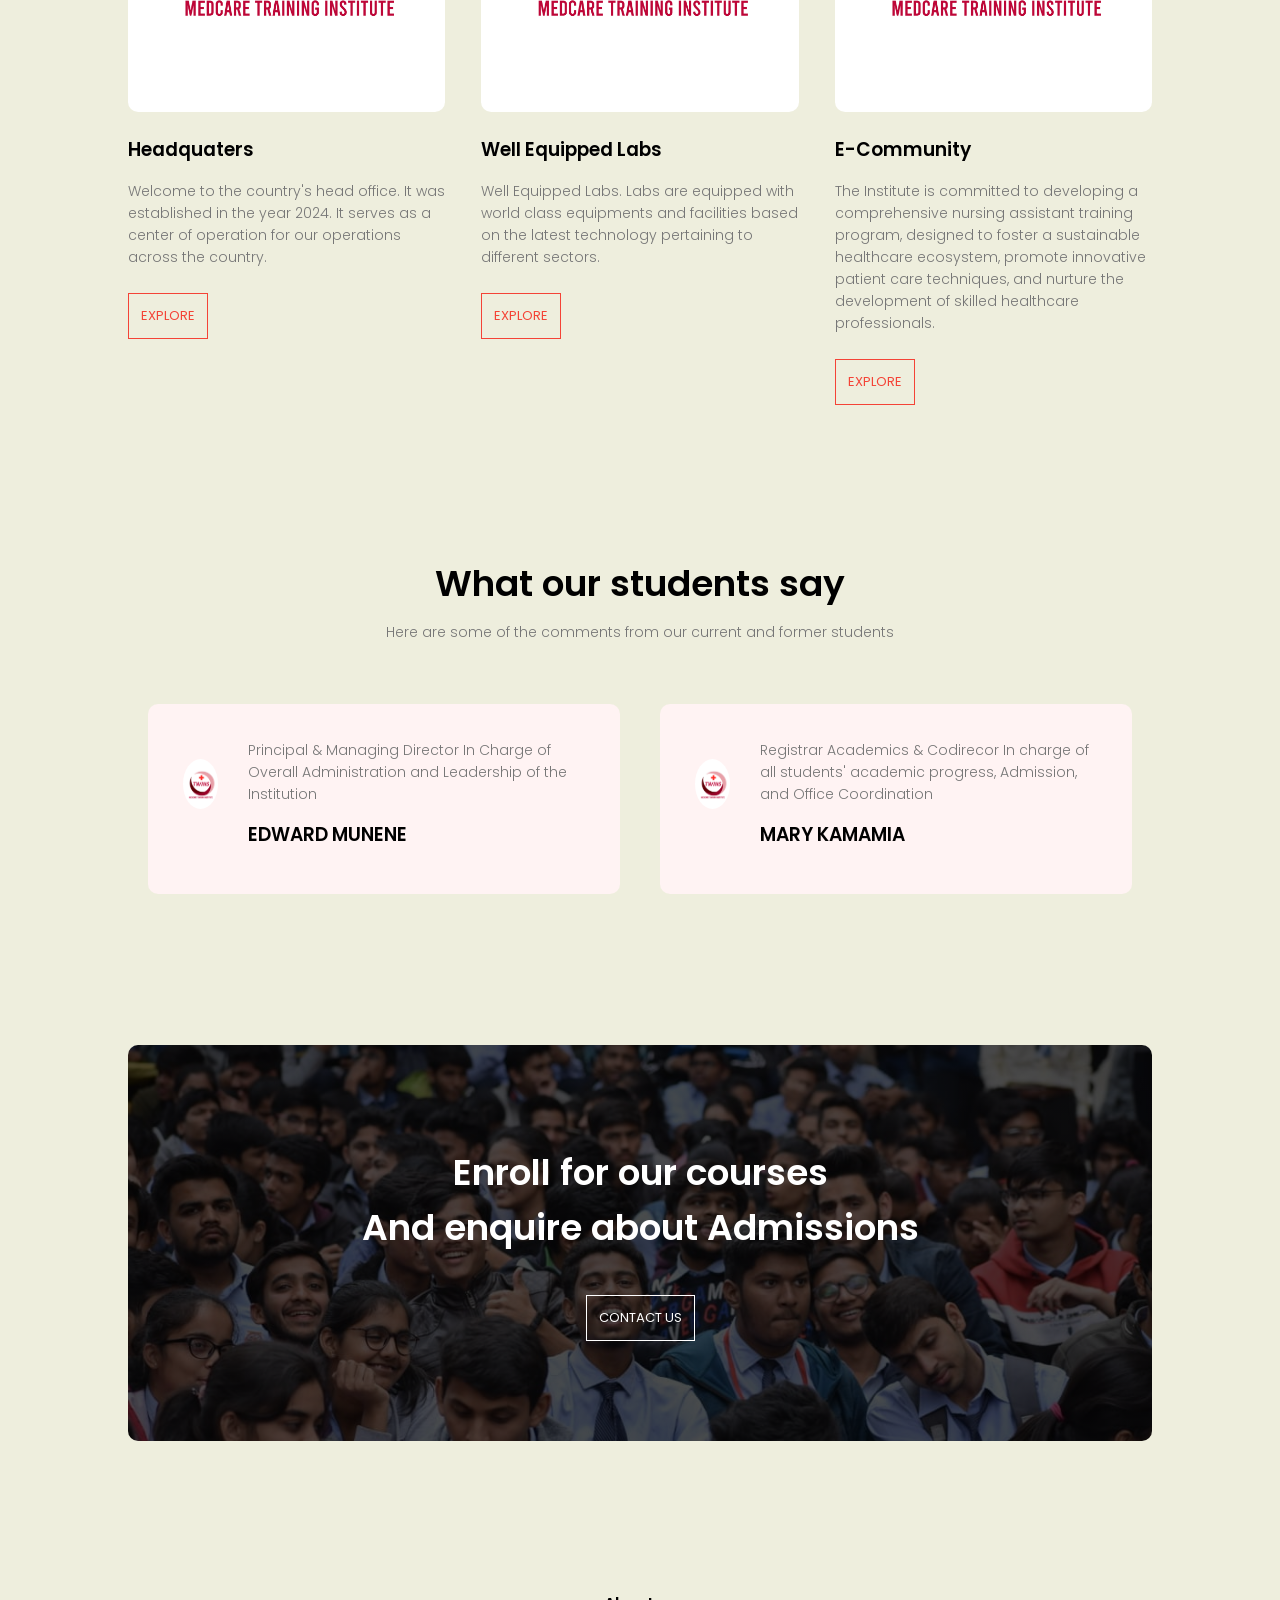
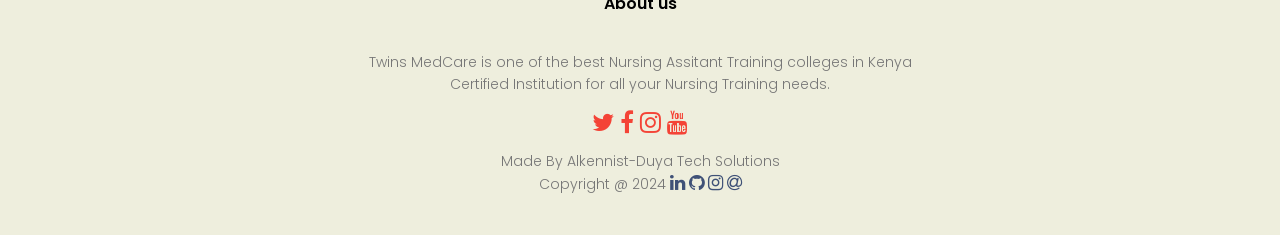
==== commit ceb20bfd: "Update index.html" ====
--- a/index.html
+++ b/index.html
@@ -150,28 +150,28 @@
             <img src="images/Twins jpeg.jpg" alt="">
             <div>
                 <p>
-                    Yes, My college has necessary infrastructure and facilities. We have many fans, lights, blackboard, smart board in the classroom. We have all courses text book as well as other books in our library. Our college is always clean the food in canteen is hygienic too.
+                    Principal & Managing Director In Charge of Overall Administration and Leadership of the Institution
                 </p>
-                <h3>John Doe</h3>
-                <i class="fa fa-star"></i>
-                <i class="fa fa-star"></i>
-                <i class="fa fa-star"></i>
-                <i class="fa fa-star"></i>
-                <i class="fa fa-star-o"></i>
+                <h3>EDWARD MUNENE</h3>
+<!--                 <i class="fa fa-star"></i>
+                <i class="fa fa-star"></i>
+                <i class="fa fa-star"></i>
+                <i class="fa fa-star"></i>
+                <i class="fa fa-star-o"></i> -->
             </div>
         </div>
         <div class="testimonials-col">
             <img src="images/Twins jpeg.jpg" alt="">
             <div>
                 <p>
-                    Yes it is an amazing life in that campus but i could only enjoy 1 year as later pandemic happened. There 3 basketball grounds, one football ground. badminton area, chess room, 3 canteen, library and much more. Yes the area is totally safe and it is 5-7 min walking from the station. Yes college can handle the emergenices
+                    Registrar Academics & Codirecor In charge of all students' academic progress, Admission, and Office Coordination
                 </p>
-                <h3>Jane Doe</h3>
-                <i class="fa fa-star"></i>
-                <i class="fa fa-star"></i>
-                <i class="fa fa-star"></i>
-                <i class="fa fa-star"></i>
-                <i class="fa fa-star-half-o"></i>
+                <h3>MARY KAMAMIA</h3>
+<!--                 <i class="fa fa-star"></i>
+                <i class="fa fa-star"></i>
+                <i class="fa fa-star"></i>
+                <i class="fa fa-star"></i>
+                <i class="fa fa-star-half-o"></i> -->
             </div>
         </div>
     </div>
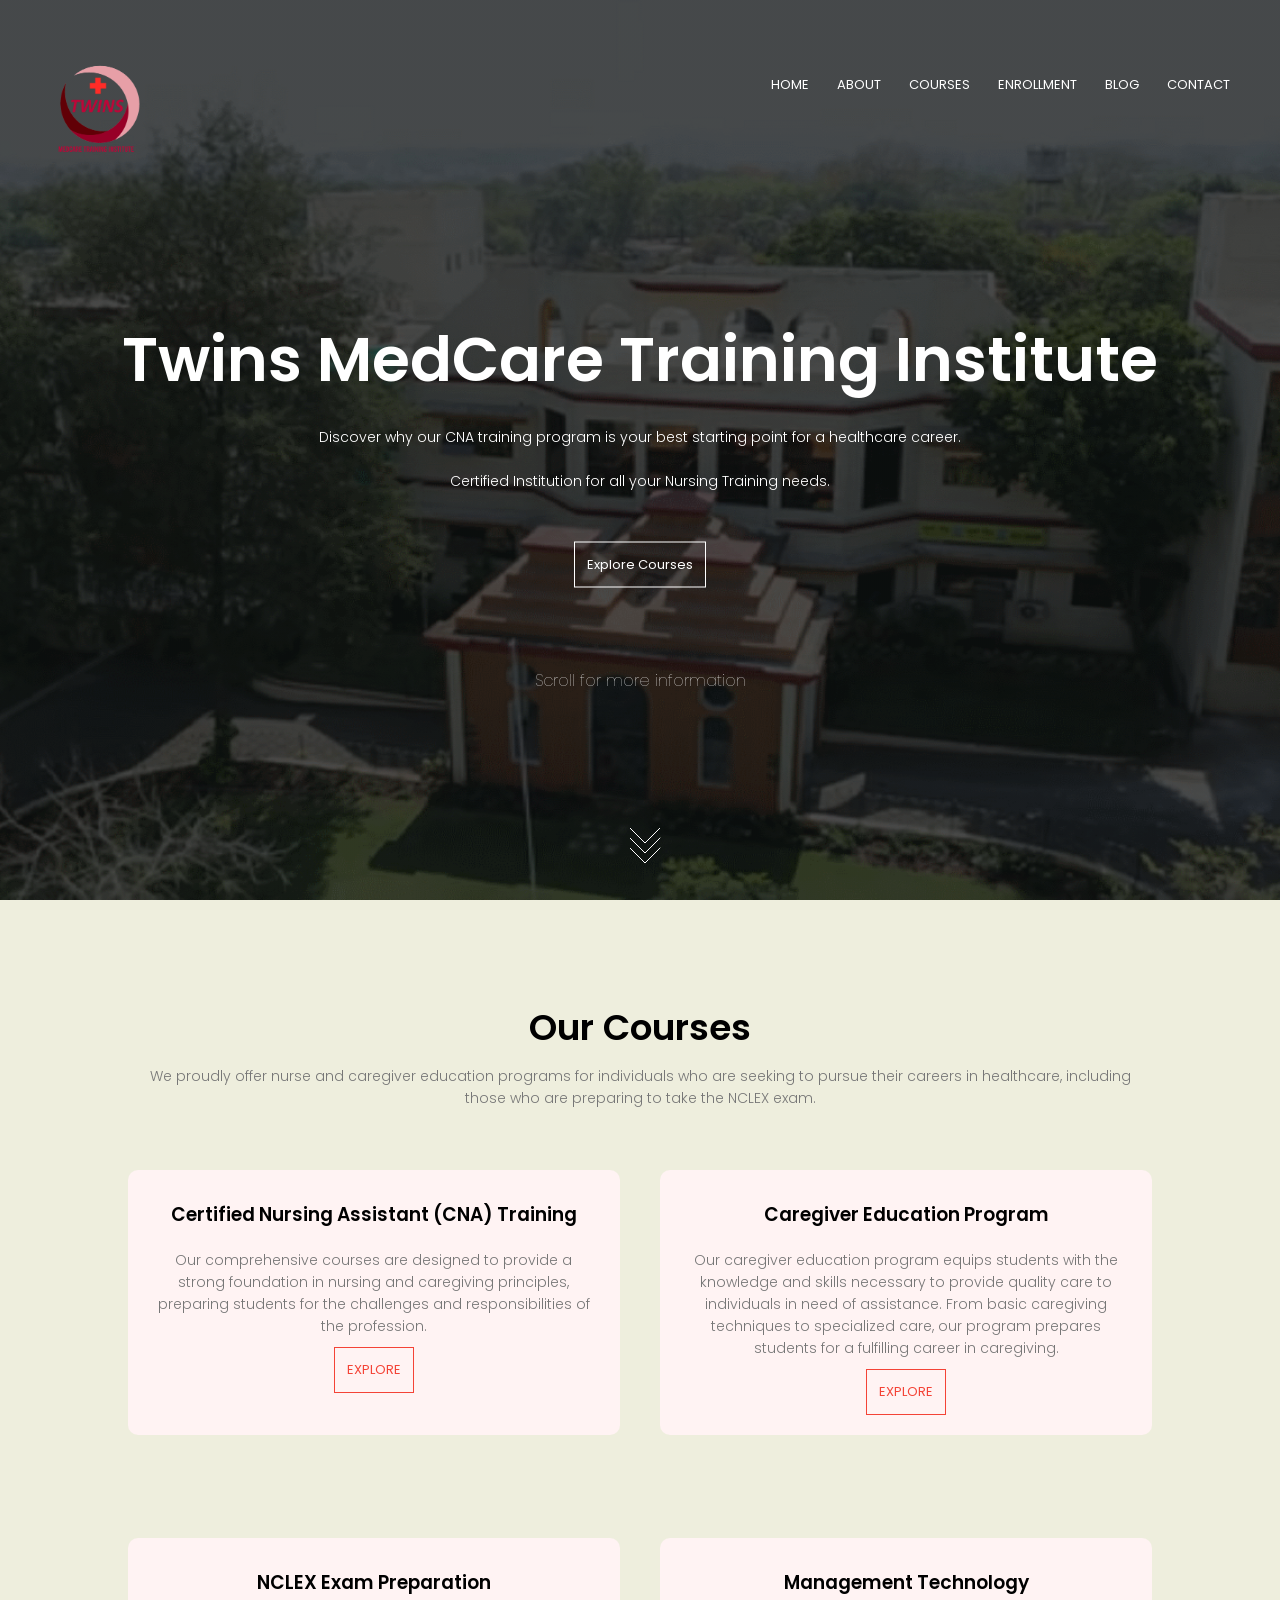
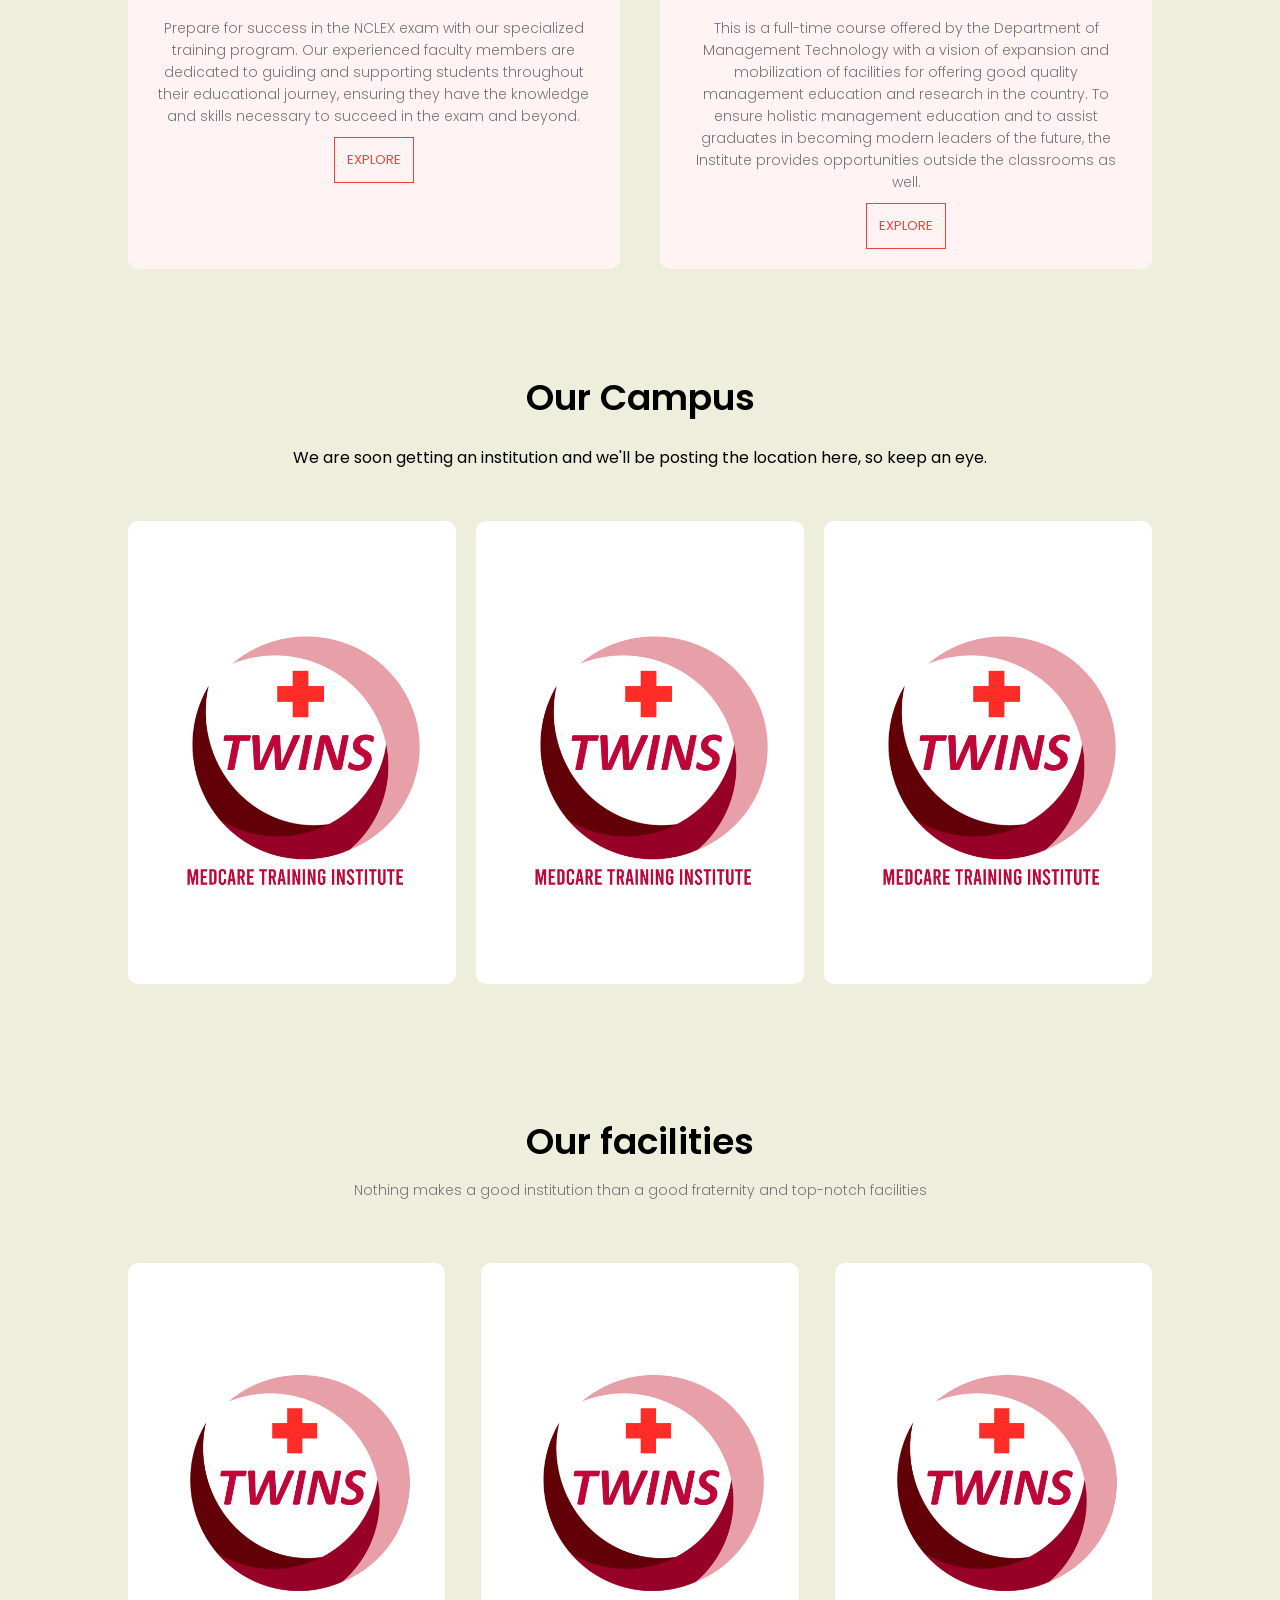
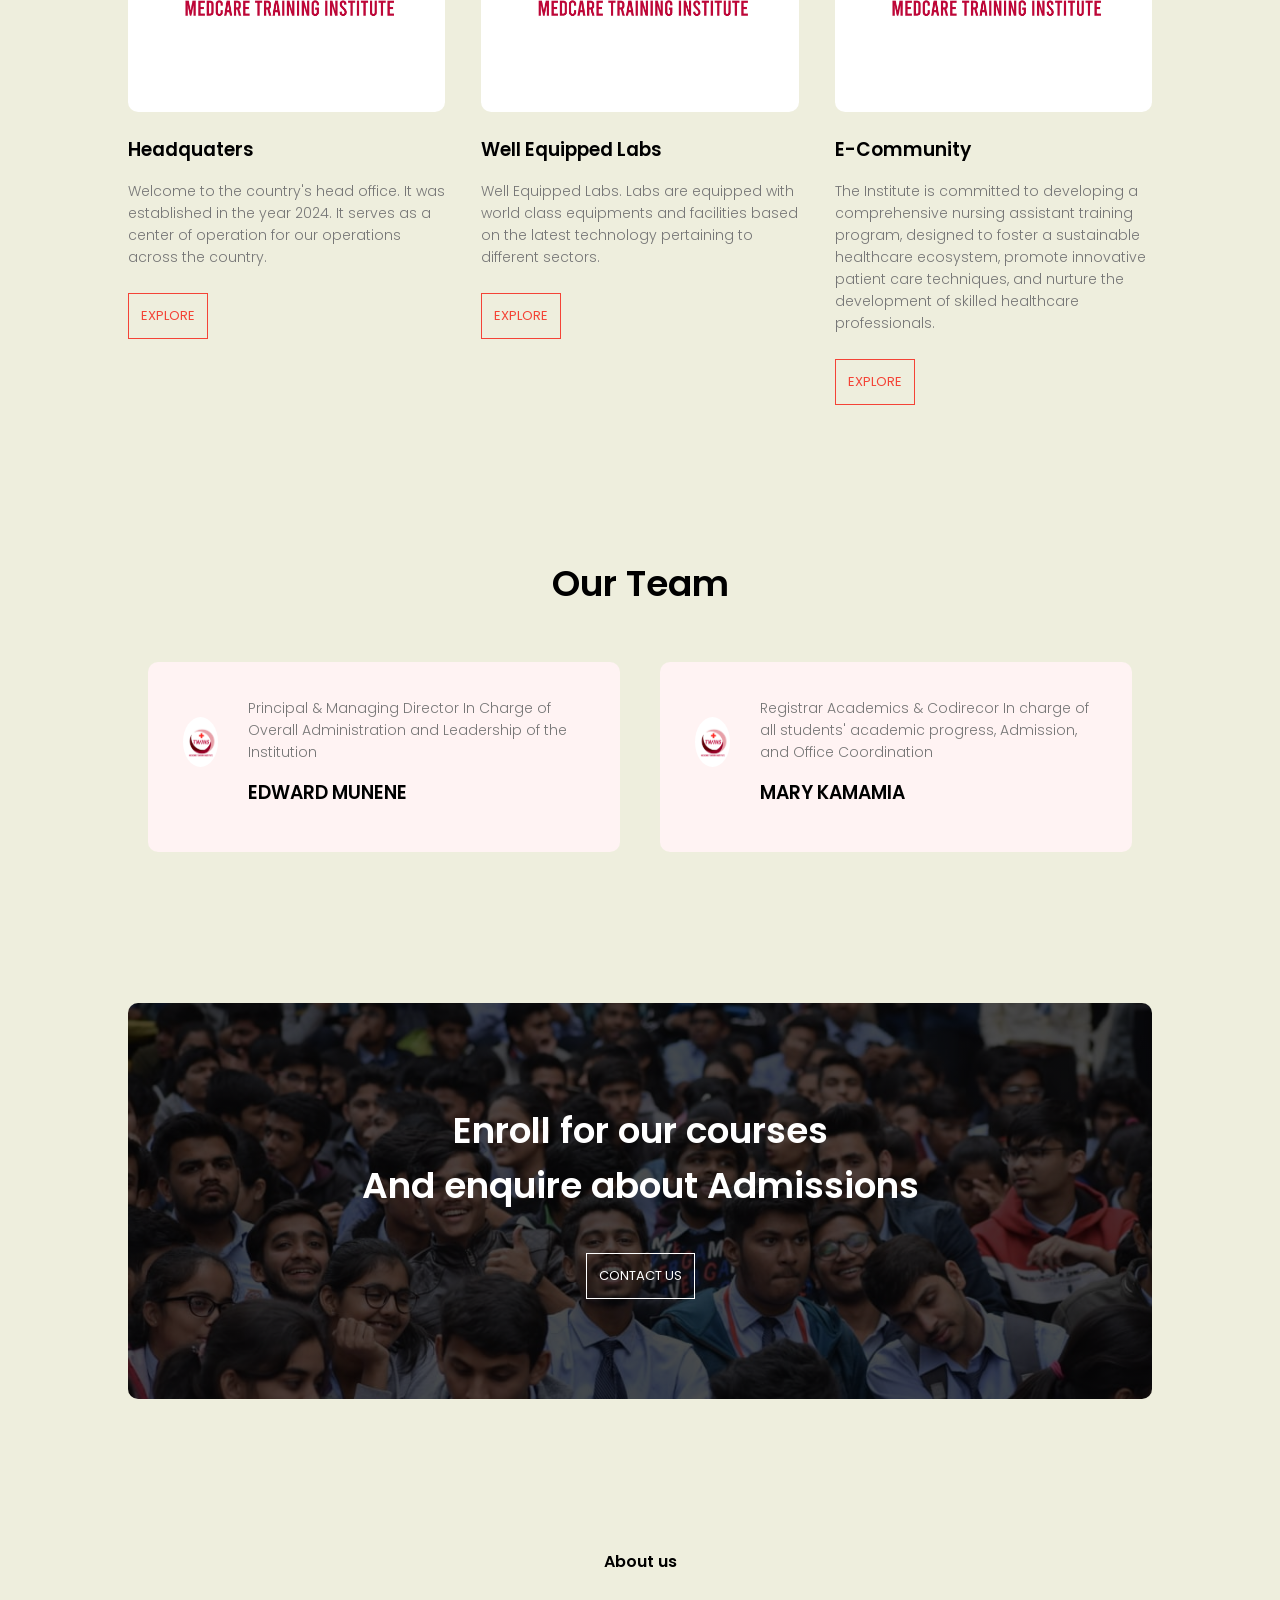
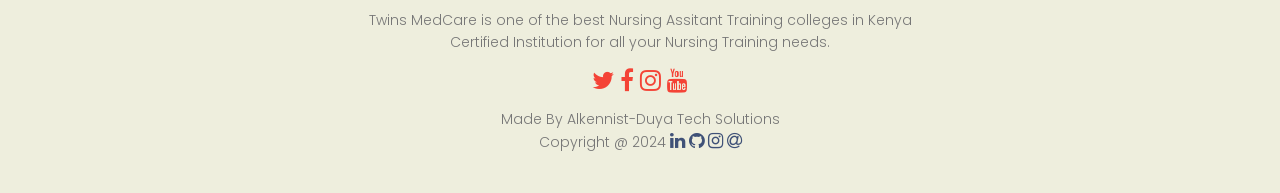
==== commit 3ad7b56a: "Update index.html" ====
--- a/index.html
+++ b/index.html
@@ -143,8 +143,8 @@
 <!-- -------Testimonials------- -->
 
 <section class="testimonials">
-    <h1>What our students say</h1>
-    <p>Here are some of the comments from our current and former students</p>
+    <h1>Our Team</h1>
+<!--     <p>Here are some of the comments from our current and former students</p> -->
     <div class="row">
         <div class="testimonials-col">
             <img src="images/Twins jpeg.jpg" alt="">
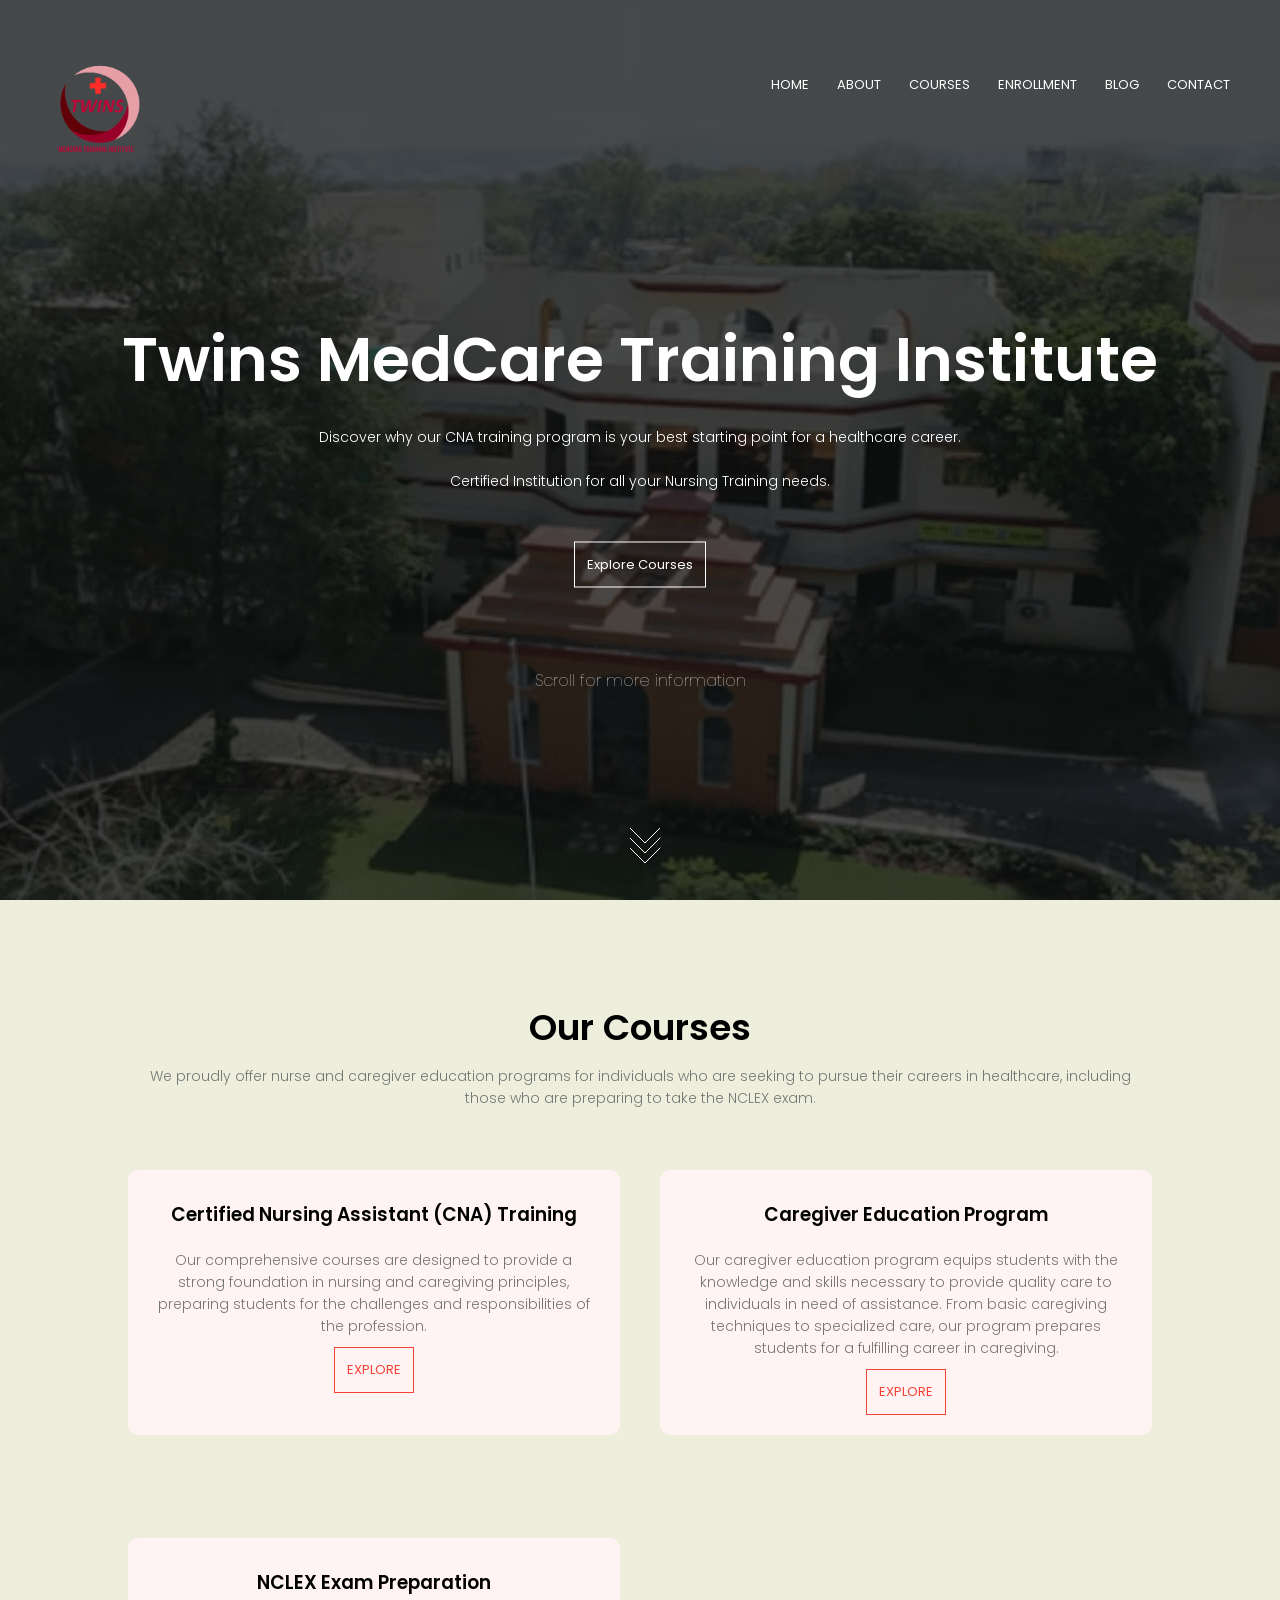
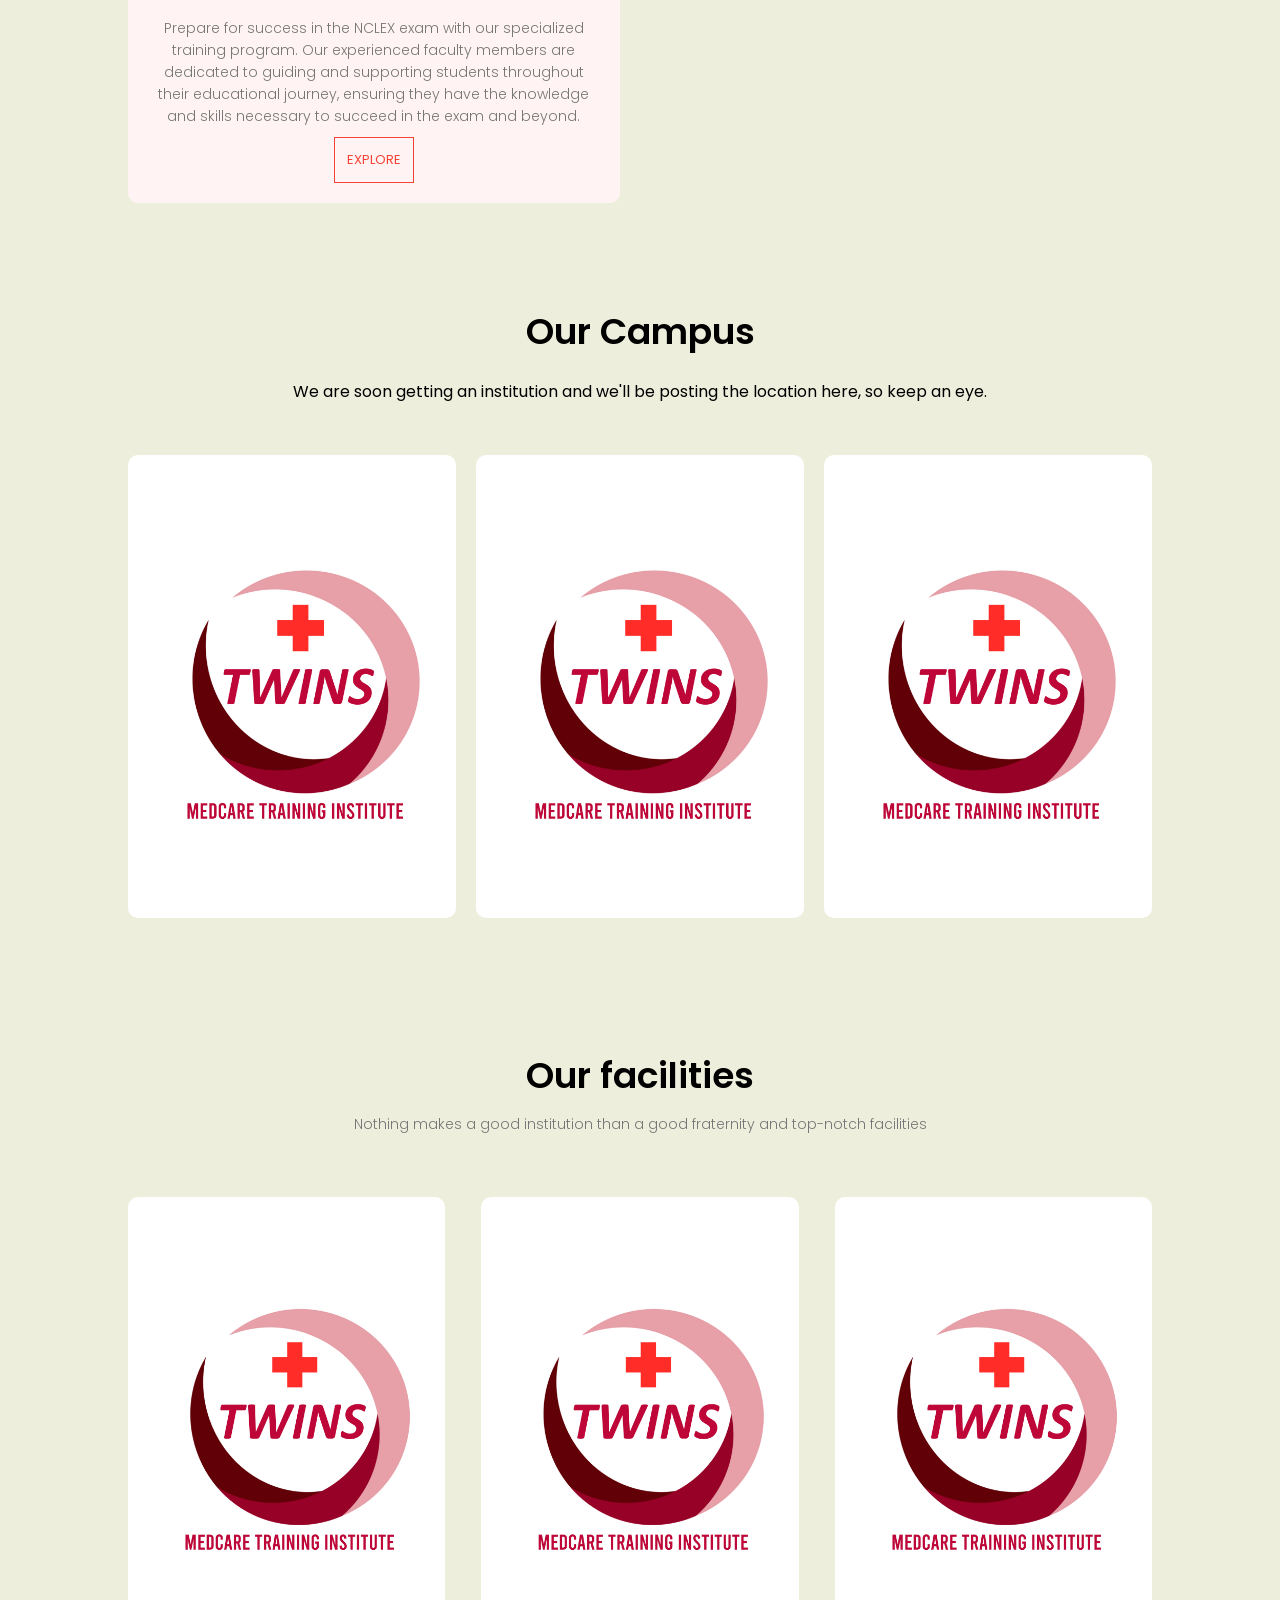
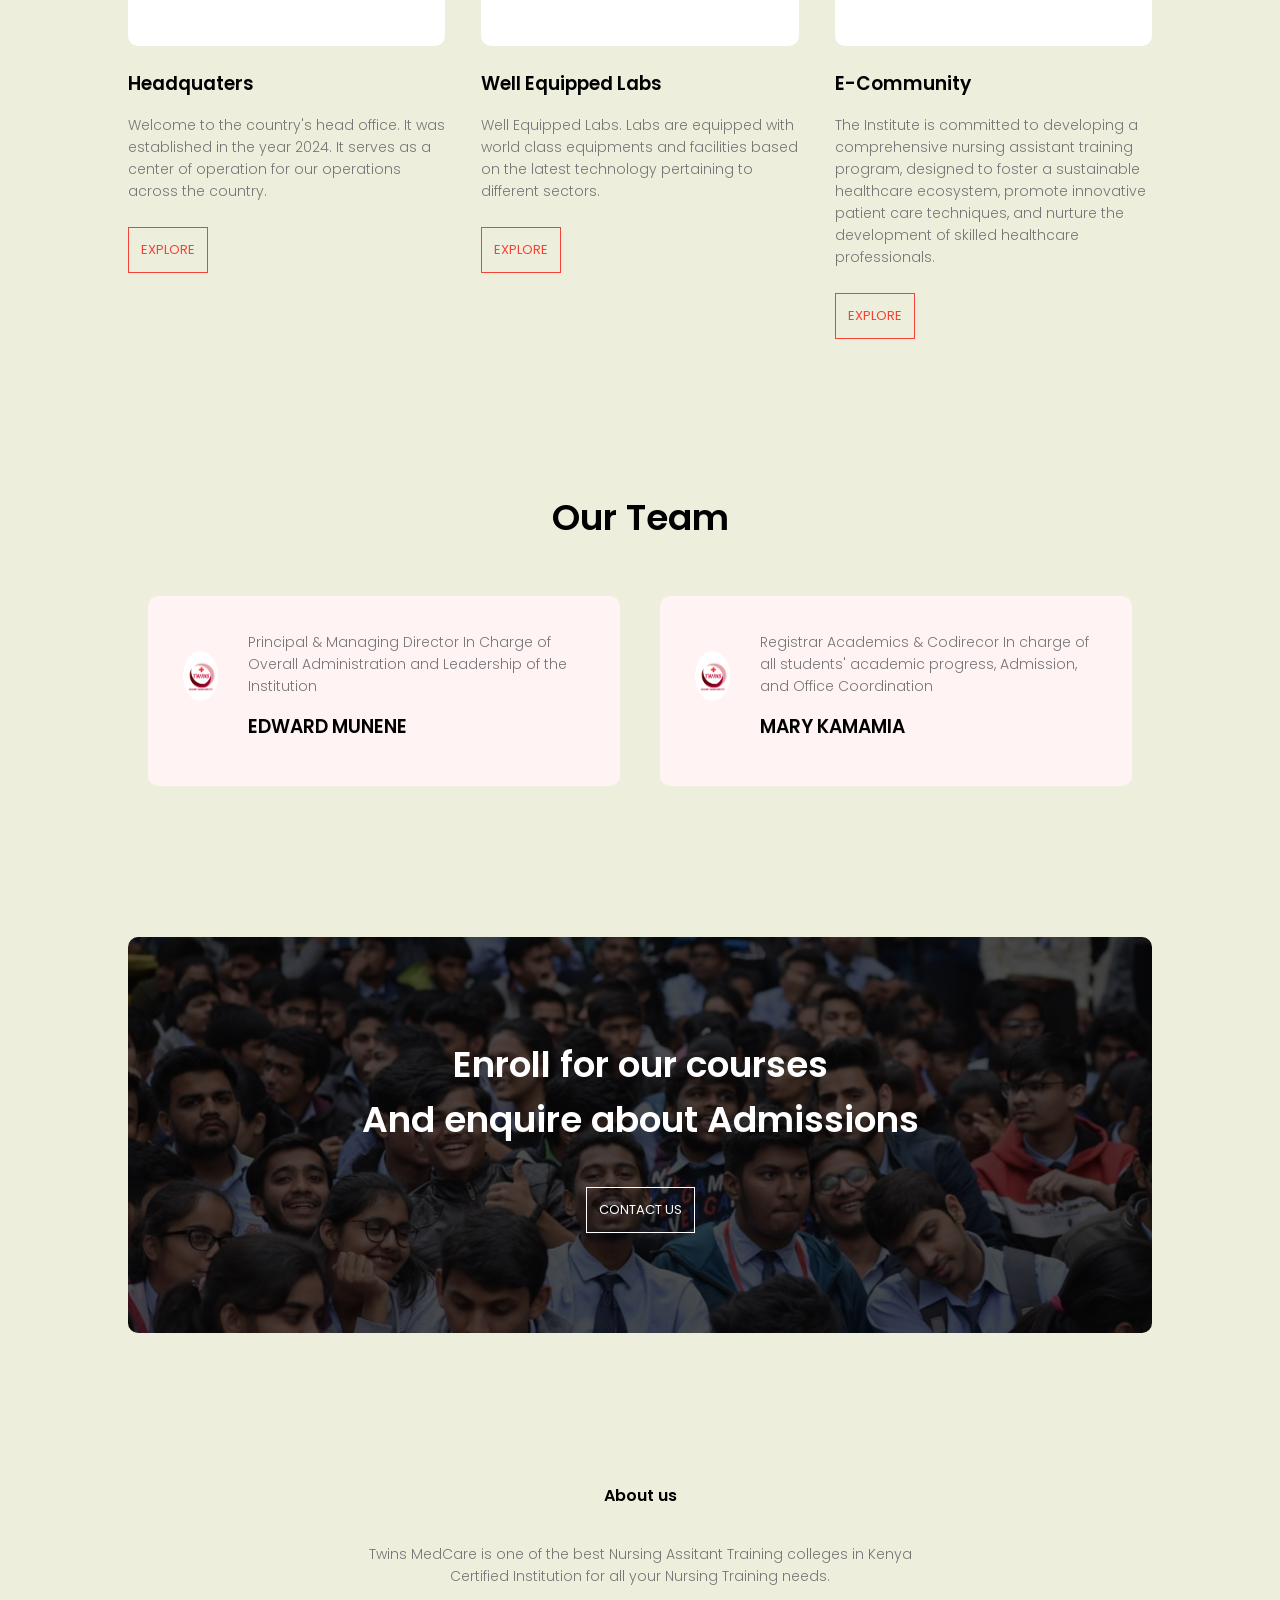
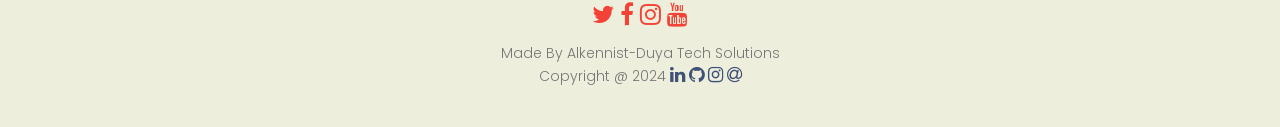
==== commit 47e2a265: "Update index.html" ====
--- a/index.html
+++ b/index.html
@@ -69,12 +69,7 @@
             <p>Prepare for success in the NCLEX exam with our specialized training program. Our experienced faculty members are dedicated to guiding and supporting students throughout their educational journey, ensuring they have the knowledge and skills necessary to succeed in the exam and beyond.</p>
             <a href="#" class="hero-btn red-btn">EXPLORE</a>
         </div>        
-        <div class="course-col">
-            <h3>Management Technology</h3>
-            <p>This is a full-time course offered by the Department of Management Technology with a vision of expansion and mobilization of facilities for offering good quality management education and research in the country.
-                To ensure holistic management education and to assist graduates in becoming modern leaders of the future, the Institute provides opportunities outside the classrooms as well.</p>
-            <a href="#" class="hero-btn red-btn">EXPLORE</a>
-        </div>
+        
     </div>
 </section>
 
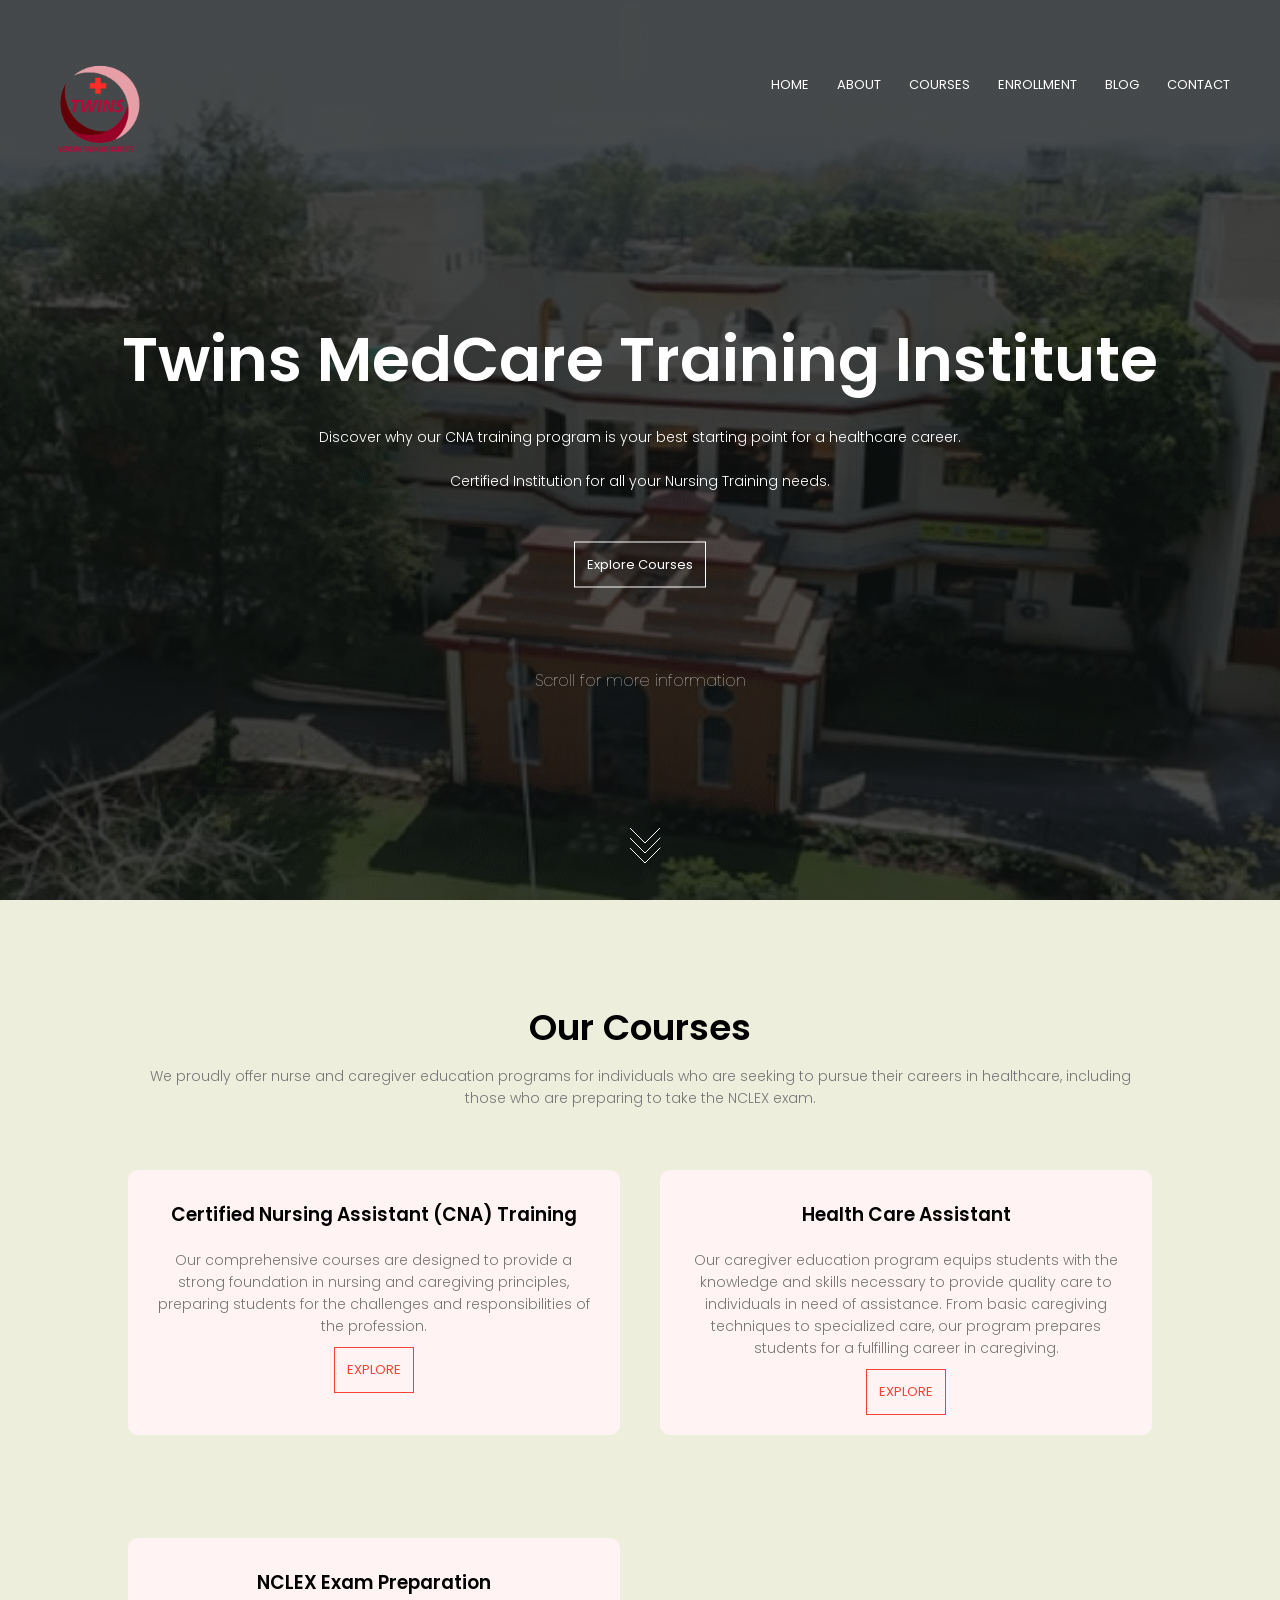
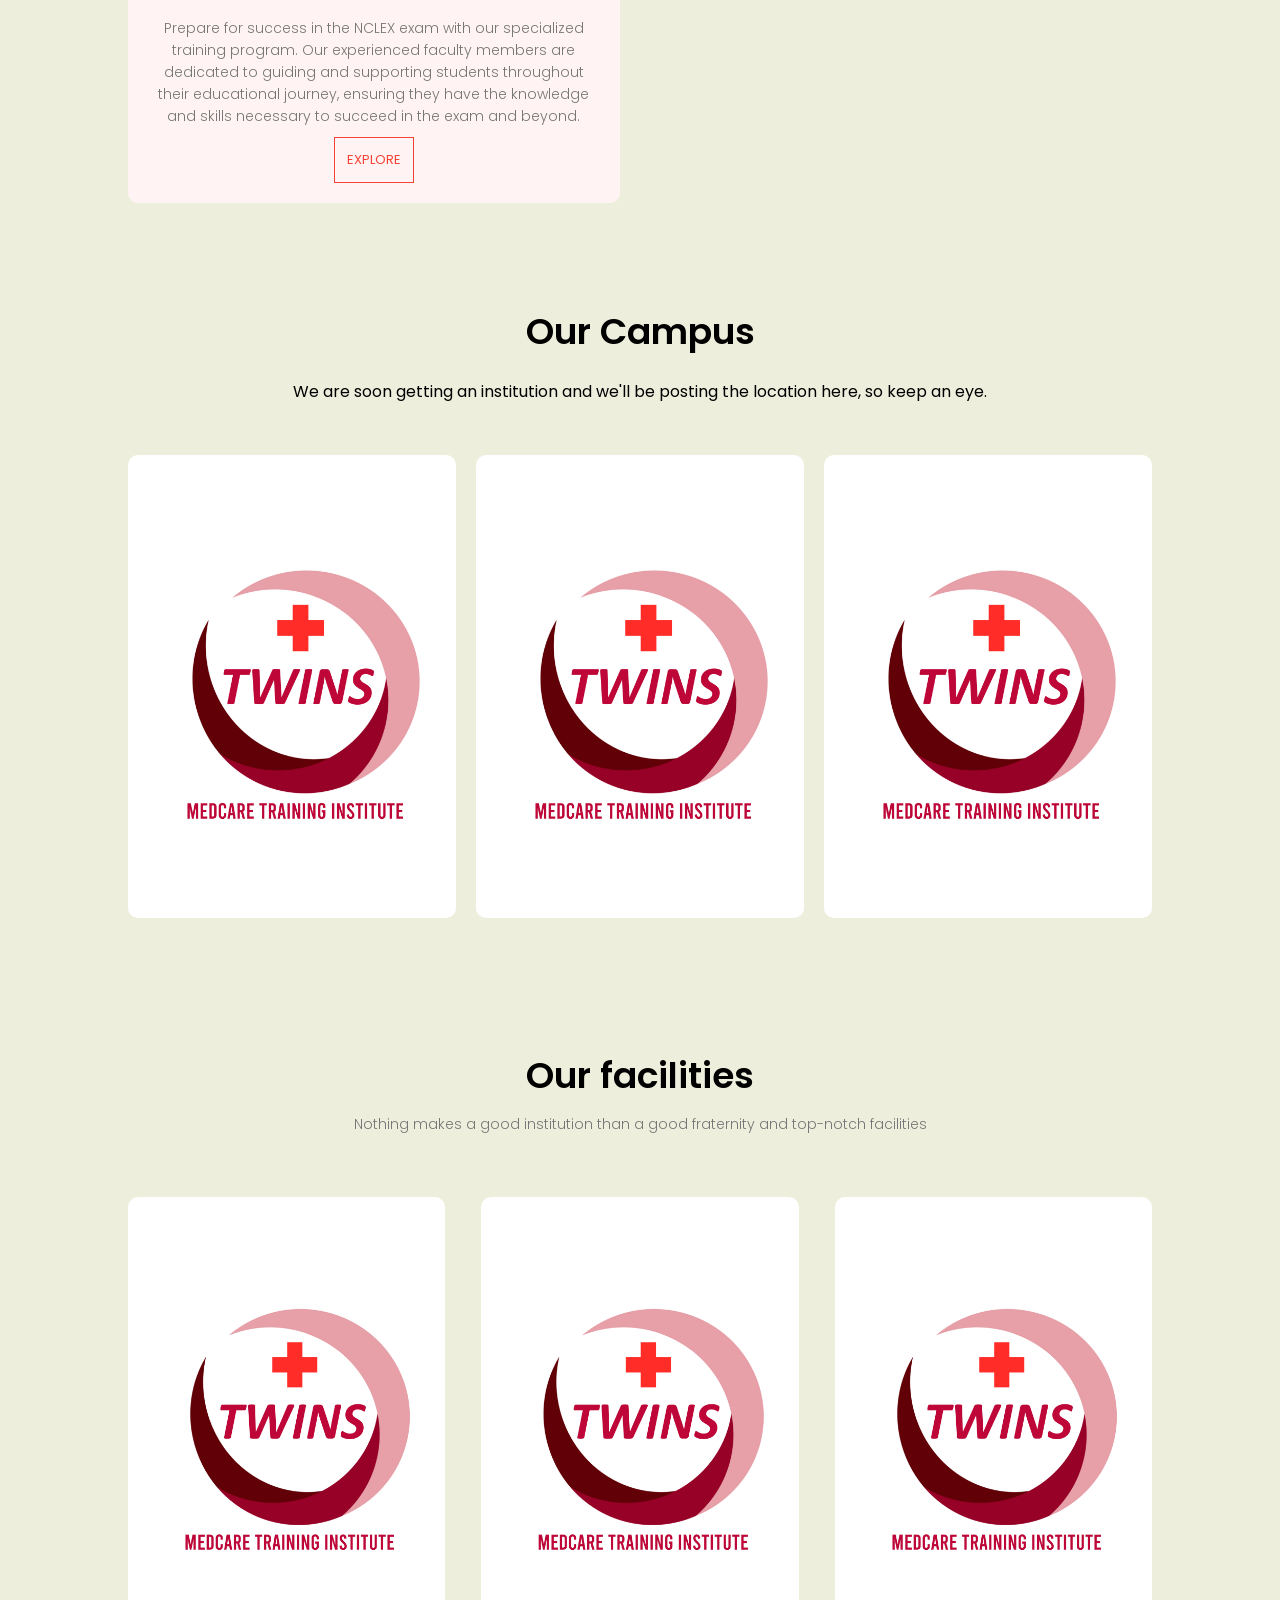
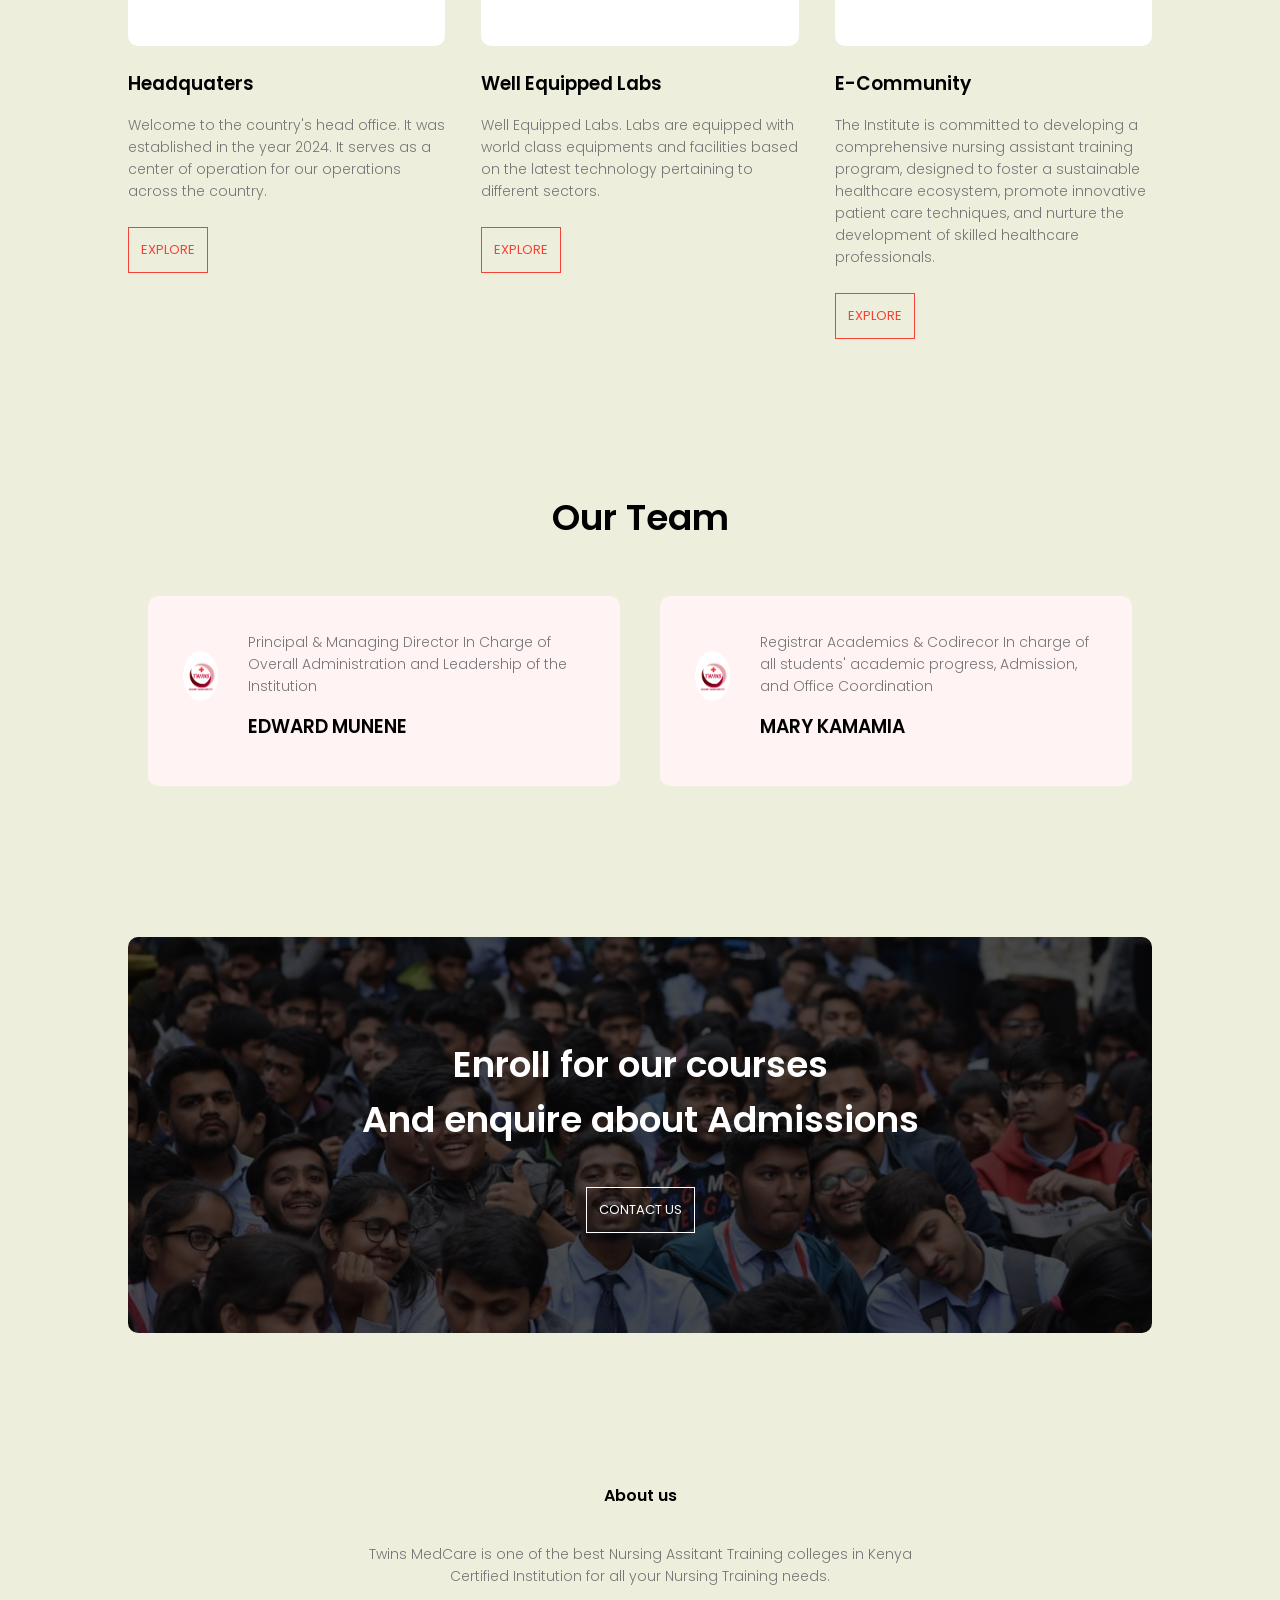
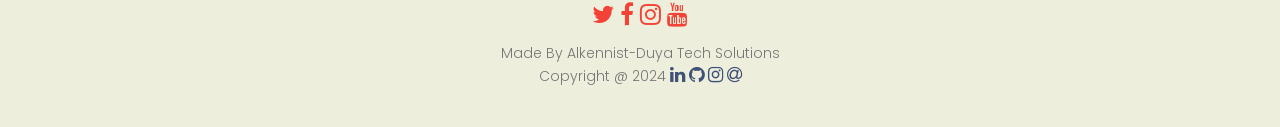
==== commit fac688a3: "Update index.html" ====
--- a/index.html
+++ b/index.html
@@ -58,7 +58,7 @@
             <a href="#" class="hero-btn red-btn">EXPLORE</a>
         </div>
         <div class="course-col">
-            <h3>Caregiver Education Program</h3>
+            <h3>Health Care Assistant</h3>
             <p>Our caregiver education program equips students with the knowledge and skills necessary to provide quality care to individuals in need of assistance. From basic caregiving techniques to specialized care, our program prepares students for a fulfilling career in caregiving.</p>
             <a href="#" class="hero-btn red-btn">EXPLORE</a>
         </div>
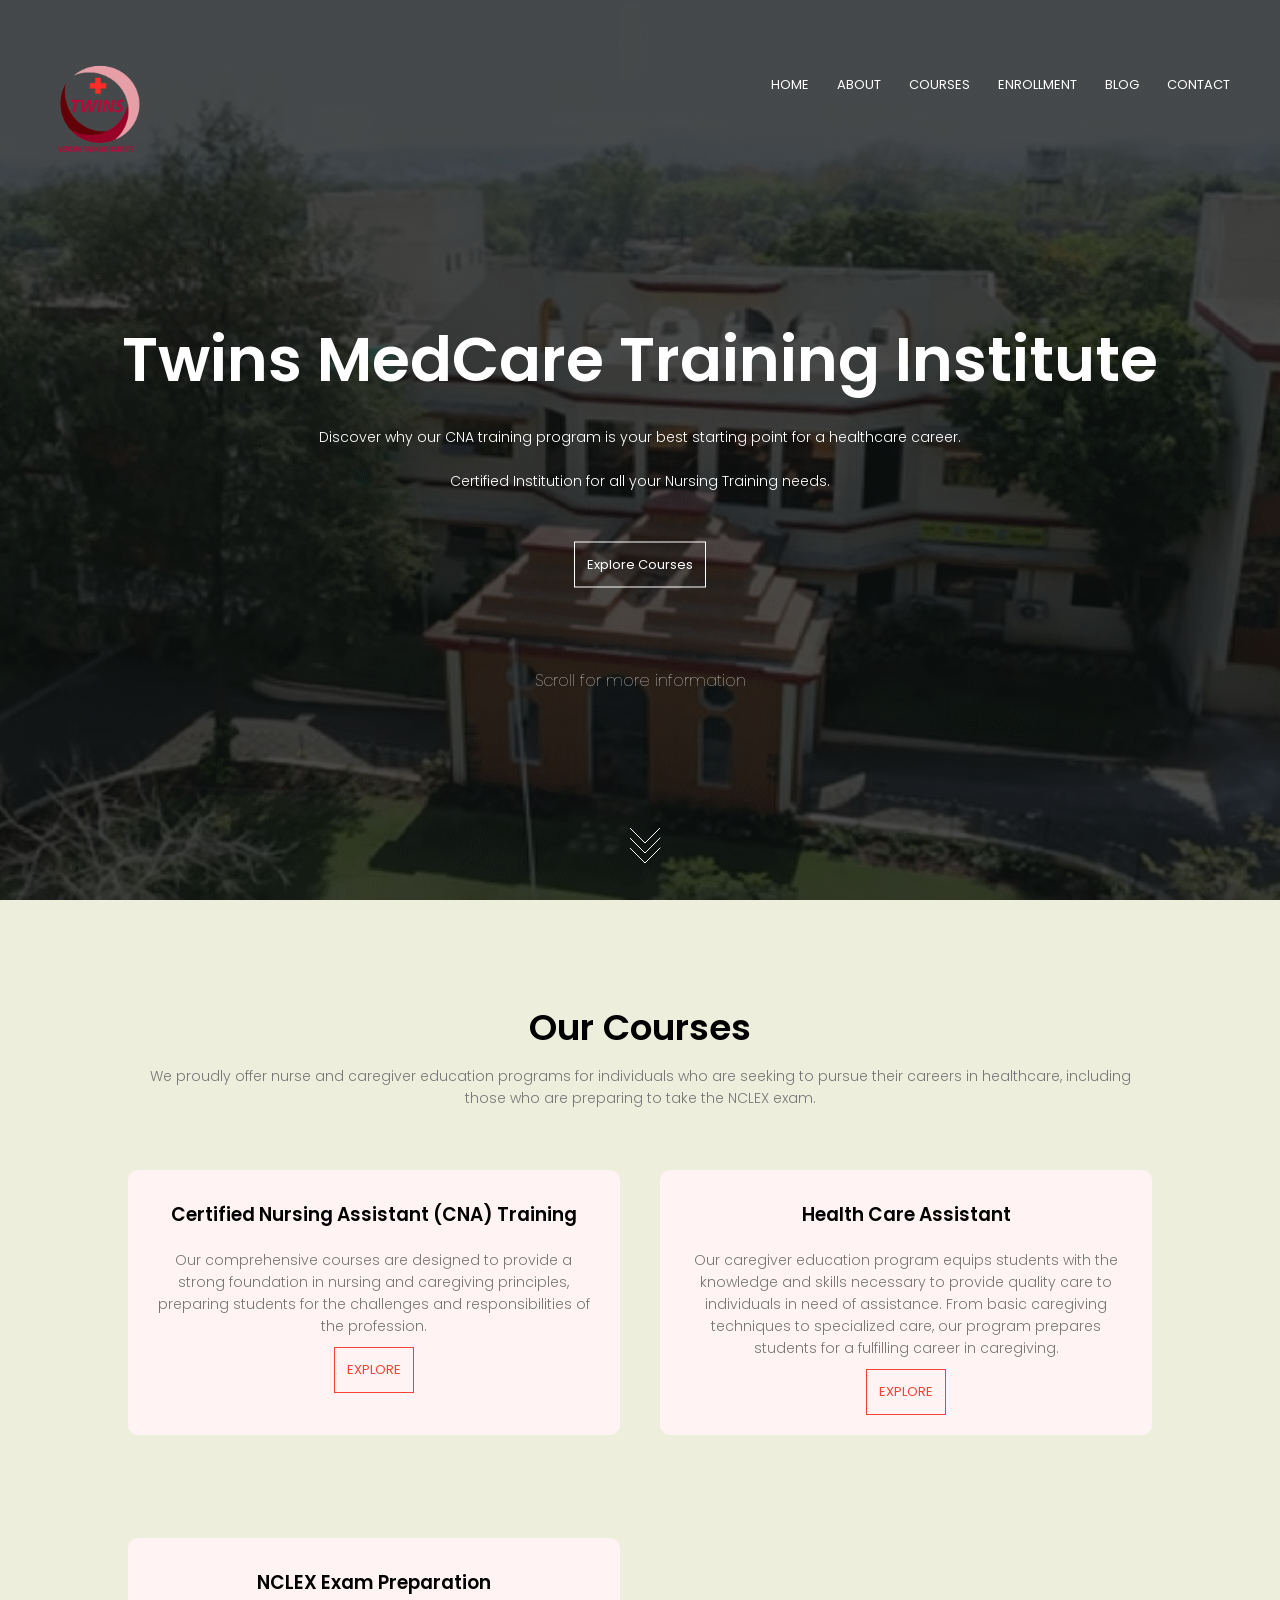
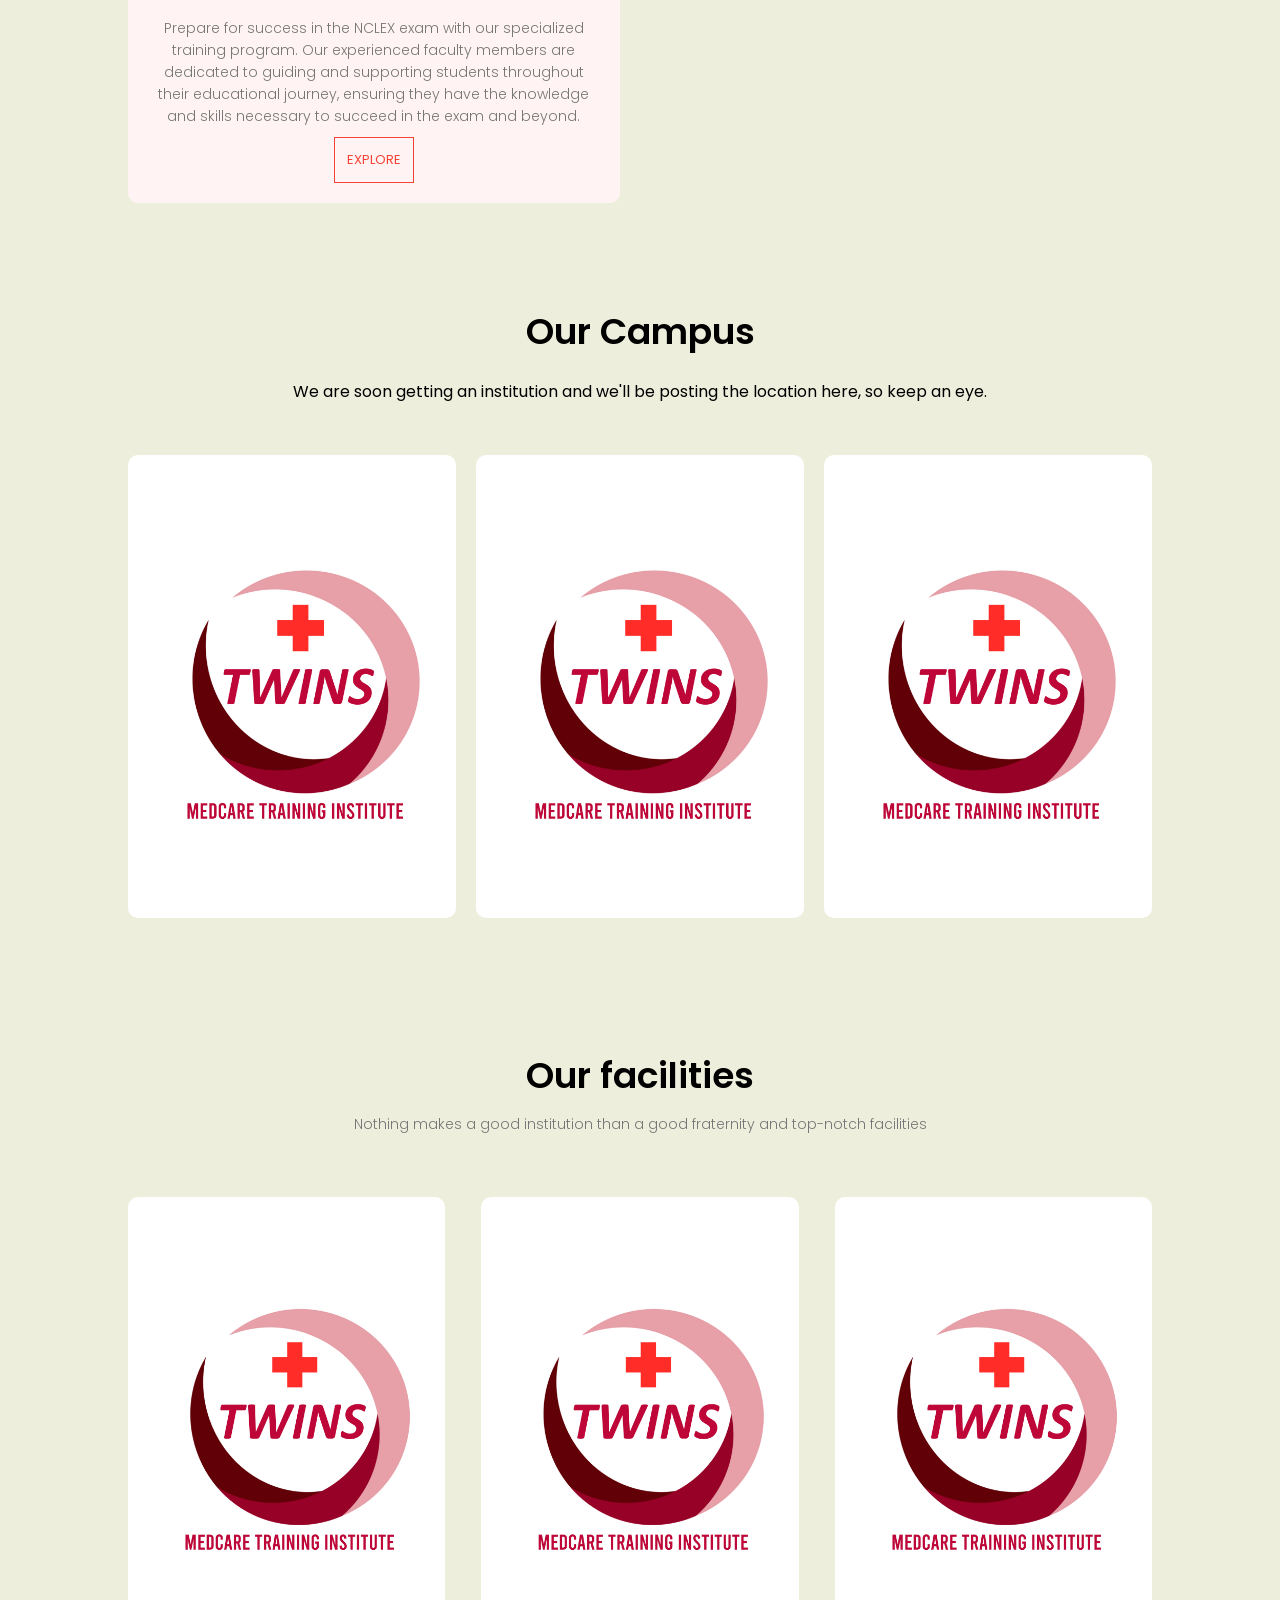
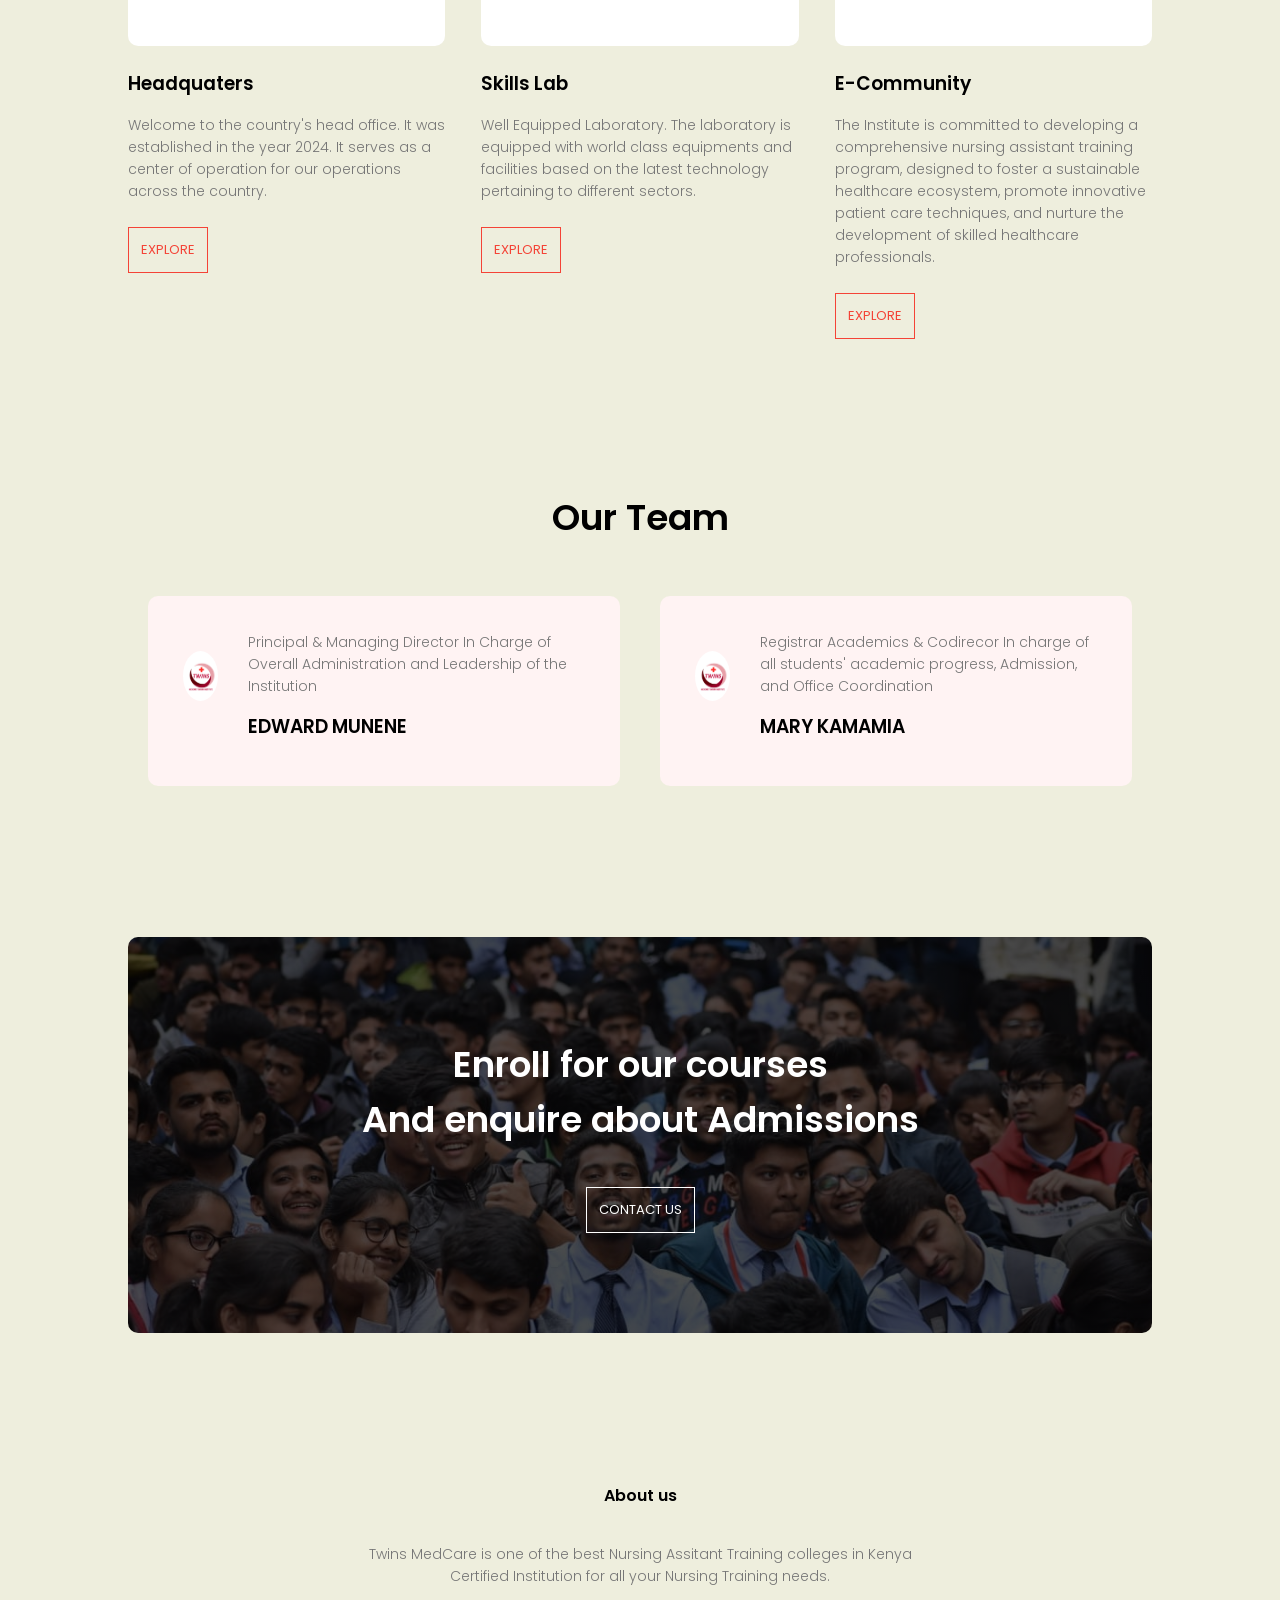
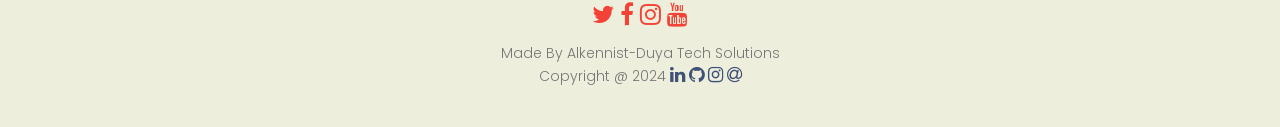
==== commit 3486d31d: "Update index.html" ====
--- a/index.html
+++ b/index.html
@@ -119,8 +119,8 @@
         </div>
         <div class="facilities-col">
             <img src="images/Twins jpeg.jpg" alt="">
-            <h3>Well Equipped Labs</h3>
-            <p>Well Equipped Labs. Labs are equipped with world class equipments and facilities based on the latest technology pertaining to different sectors.</p>
+            <h3>Skills Lab</h3>
+            <p>Well Equipped Laboratory. The laboratory is equipped with world class equipments and facilities based on the latest technology pertaining to different sectors.</p>
             <br>
             <a class="hero-btn red-btn" href="#">EXPLORE</a>
         </div>
